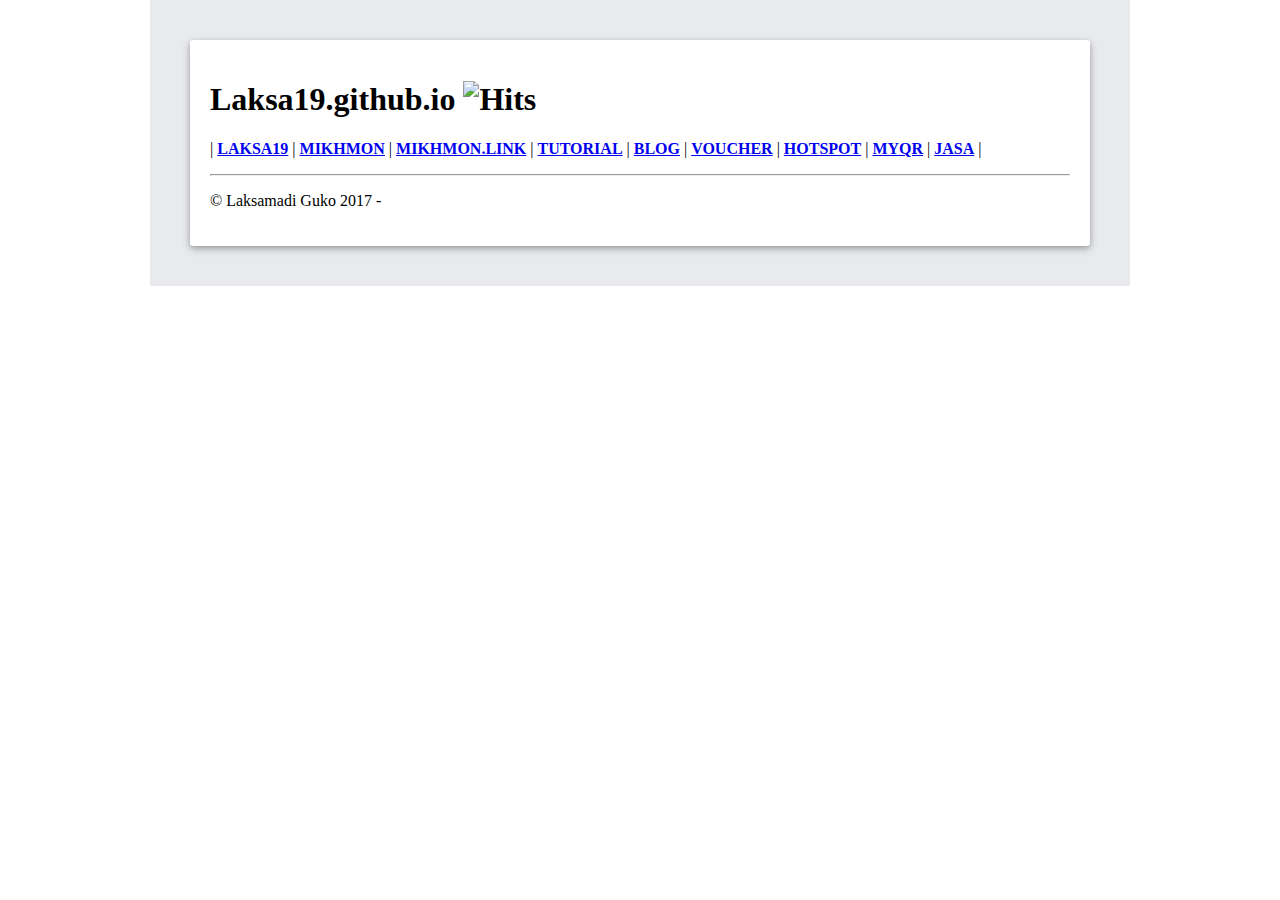
==== index.html @ 5e6cc5c7 "Create index.html" ====
<!DOCTYPE html>
<html lang="id">
  <head>
    <title>Laksa19 | MIKHMON : Mikrotik Hotspot Monitor </title>
    <meta charset="utf-8">
		<meta http-equiv="X-UA-Compatible" content="IE=edge">
		<meta name="viewport" content="width=device-width, initial-scale=1">
		<meta name="description" content="Laksa19 | MIKHMON : Mikrotik Hotspot Monitor adalah aplikasi berbasis web untuk mempermudah pengelolaan hotspot MikroTik." />
		<meta name="keywords" content="mikhmon,mikrotik,voucher,routeros,api mikrotik,rtrwnet, rtrw/net,hotspot,mikrotik api" />
		<meta http-equiv="expires" content="0">
		<meta name="robots" content="index, follow" />
		<meta property="og:title" content="Laksa19 | MIKHMON : Mikrotik Hotspot Monitor">
		<meta property="og:description" content="Laksa19 | MIKHMON : Mikrotik Hotspot Monitor adalah aplikasi berbasis web untuk mempermudah pengelolaan hotspot MikroTik.">
		<meta property="og:image" content="https://laksa19.github.io/img/mikhmonv3.png">
		<meta property="og:image:alt" content="Laksa19 | MIKHMON : Mikrotik Hotspot Monitor">
		<meta property="og:type" content="website">
	  	<meta property="og:url" content="https://laksa19.github.io">
		<!-- jquery -->
		<script src="https://cdnjs.cloudflare.com/ajax/libs/jquery/1.9.0/jquery.min.js" integrity="sha256-f6DVw/U4x2+HjgEqw5BZf67Kq/5vudRZuRkljnbF344=" crossorigin="anonymous"></script>
		<!-- markdown -->
		<!-- <link rel="stylesheet" href="https://cdnjs.cloudflare.com/ajax/libs/github-markdown-css/4.0.0/github-markdown.min.css" > -->
		<link rel="stylesheet" href="./assets/css/md/github-markdown.css?v1" >
		<script src="https://cdn.jsdelivr.net/npm/marked/marked.min.js"></script>
		<!-- hightlight -->
		<!-- <link rel="stylesheet" href="//cdnjs.cloudflare.com/ajax/libs/highlight.js/9.18.1/styles/default.min.css"> -->
		<link rel="stylesheet" href="./assets/css/highlight/vs.css">
		<script src="//cdnjs.cloudflare.com/ajax/libs/highlight.js/9.18.1/highlight.min.js"></script>
		<!-- iroute -->
		<script id="iroute" src="./assets/js/jroute.js?v1.8" async></script>
		<script async src="https://arc.io/widget.min.js#rDZc6s4f"></script>
		<!-- favicon -->
		<link rel="icon" href="./assets/img/favicon.ico" />

	    <style>
	    	body {
				box-sizing: border-box;
				min-width: 200px;
				max-width: 980px;
				margin: 0 auto;
				padding: 40px;
				background: #E8EAED;
			content-visibility:auto;
			}
			@media (max-width: 750px) {
			    body {
			    padding: 0px;
			    }
			  }
			.markdown-body .highlight pre,
			.markdown-body pre {
				/*solarized-dark*/
				/*background-color: #002B36;*/

				/*monokai*/
				/*background-color: #272822;*/
			}
			.markdown-body{
				background: #fff;
			}
			#container{
				padding: 20px;
				border-radius: 3px;
				box-shadow: 0 2px 5px 0 rgba(0, 0, 0, 0.2), 0 3px 10px 0 rgba(0, 0, 0, 0.19);
			}
			#goTop {
			  display: none;
			  position: fixed;
			  bottom: 20px;
			  right: 10px;
			  z-index: 99;
			  border: none;
			  outline: none;
			  color: white;
			  cursor: pointer;
			  padding: 2px;
			  border-radius: 50%;
			  height: 50px;
			  width: 50px;
			  background-color: transparent;
			  background-image: url('./assets/img/slide-up.png');
			  background-position:50% 50%;
    		  background-repeat:no-repeat; 
			}
	    </style>
  </head>
  <body id="laksagit">
  	<div id="container" class="markdown-body">
  		<div>
  			<script async src="//pagead2.googlesyndication.com/pagead/js/adsbygoogle.js"></script>
			<!-- ads1 -->
			<ins class="adsbygoogle" style="display:block" data-ad-client="ca-pub-1716315177239884" data-ad-slot="9229714223"
			 data-ad-format="auto" data-full-width-responsive="true"></ins>
			<script>
				(adsbygoogle = window.adsbygoogle || []).push({});
			</script>
		</div>
	  	<div id="md_header">
	  		<h1 id="laksa19githubio-hits">Laksa19.github.io <img src="https://hits.seeyoufarm.com/api/count/incr/badge.svg?url=https%3A%2F%2Flaksa19.github.io" alt="Hits"></h1>
			<p>
				| <a href="."><strong>LAKSA19</strong></a> 
				| <a href="./?mikhmon/v3" title="MIKHMON"><strong>MIKHMON</strong></a> 
				| <a href="https://mikhmon.link" title="MIKHMON ONLINE Official"><strong>MIKHMON.LINK</strong></a>
				| <a href="./?mikhmon/v3/tutorial" title="Tutorial Mikhmon V3"><strong>TUTORIAL</strong></a> 
				| <a href="./?blog" title="Blog Mikhmon"><strong>BLOG</strong></a> 
				| <a href="./?mikhmon/v3/voucher" title="Template voucher Mikhmon"><strong>VOUCHER</strong></a> 
				| <a href="./?new-hotspot" title="Template login page hospot MikoTik"><strong>HOTSPOT</strong></a> 
				| <a href="./?myqr" title="MyQR Web base QR scanner for hospot MikoTik"><strong>MYQR</strong></a> 
				| <a href="./?jasa-setting-mikrotik" title="Jasa Setting MikoTik"><strong>JASA</strong></a> 	
				|
			</p>
	  	</div>
	  	<div id="md_body"></div>
	  	<div class="home" style="height: auto !important; display:none;">
			<h3 id="mikhmon">MIKHMON</h3>
			
	  		<p>Mikrotik Hotspot Monitor</p>
	  		<p>Mikhmon adalah aplikasi berbasis web untuk mempermudah pengelolaan hotspot MikroTik, tanpa menggunakan radius server. <a href="./?mikhmon/v3" title="Read more..."><em>Baca selengkapnya...</em></a>
	  		</p>
	  		<p><img src="./img/mikhmonv3.png" alt="MIKHMON V3" title="MIKHMON V3"></p>
			<h3 id="mikhmon-v4-beta1">MIKHMON V4 Beta1</h3>
			<p>Silakan cek di <a href="./?mikhmon-v4-beta1" title="Mikhmon V4 Beta1">link ini</a></p>
	  		<hr>
	  		<h3 id="template-hotspot-mikrotik">TEMPLATE HOTSPOT MIKROTIK</h3>
	  		<p>Template login page hotspot MikroTik</p>
	  		<p>Template login page hotspot MikroTik, baru base on template MikroTik v6.47 gratis. <a href="./?new-hotspot" title="Read more..."><em>Baca selengkapnya...</em></a></p>
			<p><img src="./img/new-hotspot-01.png" alt="Tamplate Hotspot Mikhmon" title="Template Hotspot Mikhmon"></p>
			<p>Kumpulan template login page hotspot MikroTik gratis. <a href="./?templatehotspot" title="Read more..."><em>Baca selengkapnya...</em></a></p>
	  		<p><img src="./img/template-hotspot-home.png" alt="Tamplate Hotspot Mikhmon" title="Template Hotspot Mikhmon"></p>
	  		<hr>
	  		<h3 id="myqr">MYQR</h3>
	  		<p>MyQR QR Code Scanner</p>
	  		<p>MyQR adalah QR code scanner untuk keperluan login hotspot MikroTik. <a href="./?myqr" title="Read more..."><em>Baca selengkapnya...</em></a></p>
	  		<p><img src="./img/myqr.jpg" alt="MYQR | QR code scanner" title="MyQR | QR code scanner"></p>
	  	</div>
	  	<div>
		  	<script async src="//pagead2.googlesyndication.com/pagead/js/adsbygoogle.js"></script>
			<!-- ads2 -->
			<ins class="adsbygoogle" style="display:block" data-ad-client="ca-pub-1716315177239884" data-ad-slot="2636756848"
			 data-ad-format="auto" data-full-width-responsive="true"></ins>
			<script>
				(adsbygoogle = window.adsbygoogle || []).push({});
			</script>
		</div>
	  	<div id="md_footer">
	  		<hr>
			<p>© Laksamadi Guko 2017 - <span id="ty"></span></p>
	  	</div>
  	</div>
  	<div id="goTop" title="Go to top"></div>

  	<script type="text/javascript">
	
  		$("#ty").html(new Date().getFullYear());
  		window.onscroll = function() {scrollChk()};

		function scrollChk() {
		  if (document.body.scrollTop > 20 || document.documentElement.scrollTop > 20) {
		    $("#goTop").fadeIn(200);
		  } else {
		    $("#goTop").fadeOut(200);
		  }
		}
		$("#goTop").click(function(){
			$("html, body").animate({ scrollTop: 0 }, 700);
	        	return false;
		})
		

// 		    $.getScript( "https://static.doubleclick.net/instream/ad_status.js", function( data, textStatus, jqxhr ) {
// 			  console.log( textStatus );
// 			  console.log( jqxhr.status );
// 			}); 


		
		
		//<![CDATA[function ASSetCookie(a,b,c){var d=new Date;d.setDate(d.getDate()+c);var e=escape(b)+(0==c?";path=/":"; expires="+d.toUTCString())+";path=/";document.cookie=a+"="+e}function ASGetCookie(a){var b,c,d,e=document.cookie.split(";");for(b=0;b<e.length;b++)if(c=e[b].substr(0,e[b].indexOf("=")),d=e[b].substr(e[b].indexOf("=")+1),c=c.replace(/^\s+|\s+$/g,""),c==a)return unescape(d)}function ASSetCookieAds(a,b){var c=ASGetCookie(a);void 0!=c&&""!=c?(ASTheCookieInt=parseInt(c)+1,ASSetCookie(a,ASTheCookieInt.toString(),0)):ASSetCookie(a,"1",b)}function ASMaxClick(a,b){var c=ASGetCookie(a);return void 0!=c&&parseInt(c)>=b?!0:!1}jQuery(document).ready(function(a){var b="adsShield",c=7,d=3,e=".adsShield",f=!1;ASMaxClick(b,d)&&a(e).hide("fast"),a(e).bind("mouseover",function(){f=!0}).bind("mouseout",function(){f=!1}),a(window).on("beforeunload",function(){f&&(ASMaxClick(b,d)?a(e).hide("fast"):ASSetCookieAds(b,c))})}); //]]>
	  </script>


  </body>
</html>
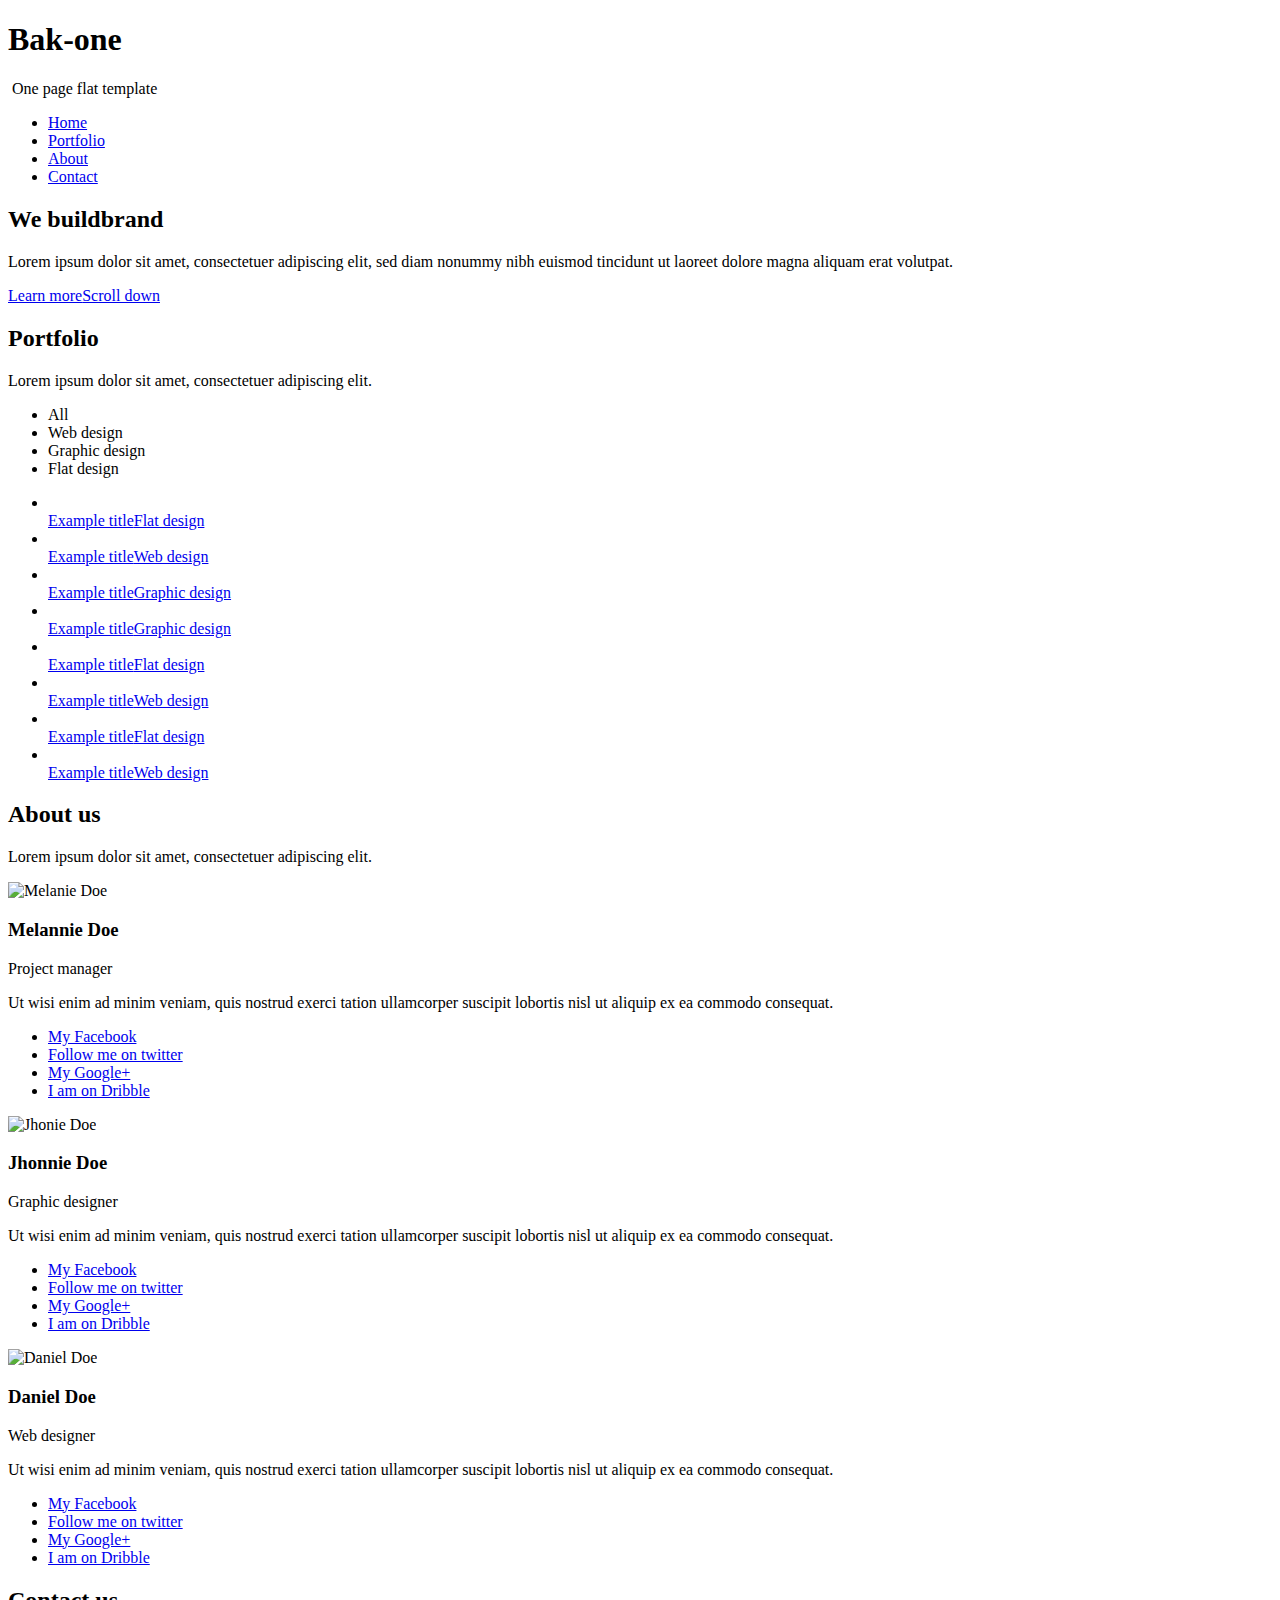
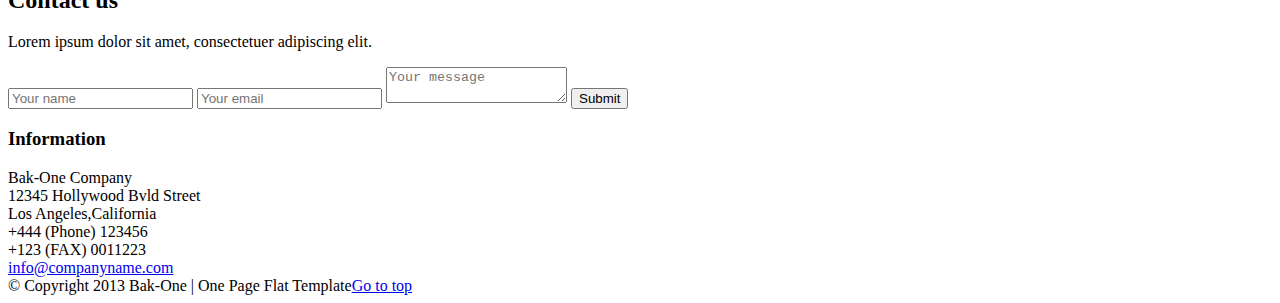
==== commit 8fe782ea: "Update index.html" ====
--- a/index.html
+++ b/index.html
@@ -1,183 +1 @@
-
-<!DOCTYPE html>
-<html lang="id">
-  <head>
-    <title>Laksa19 | MIKHMON : Mikrotik Hotspot Monitor </title>
-    <meta charset="utf-8">
-		<meta http-equiv="X-UA-Compatible" content="IE=edge">
-		<meta name="viewport" content="width=device-width, initial-scale=1">
-		<meta name="description" content="Laksa19 | MIKHMON : Mikrotik Hotspot Monitor adalah aplikasi berbasis web untuk mempermudah pengelolaan hotspot MikroTik." />
-		<meta name="keywords" content="mikhmon,mikrotik,voucher,routeros,api mikrotik,rtrwnet, rtrw/net,hotspot,mikrotik api" />
-		<meta http-equiv="expires" content="0">
-		<meta name="robots" content="index, follow" />
-		<meta property="og:title" content="Laksa19 | MIKHMON : Mikrotik Hotspot Monitor">
-		<meta property="og:description" content="Laksa19 | MIKHMON : Mikrotik Hotspot Monitor adalah aplikasi berbasis web untuk mempermudah pengelolaan hotspot MikroTik.">
-		<meta property="og:image" content="https://laksa19.github.io/img/mikhmonv3.png">
-		<meta property="og:image:alt" content="Laksa19 | MIKHMON : Mikrotik Hotspot Monitor">
-		<meta property="og:type" content="website">
-	  	<meta property="og:url" content="https://laksa19.github.io">
-		<!-- jquery -->
-		<script src="https://cdnjs.cloudflare.com/ajax/libs/jquery/1.9.0/jquery.min.js" integrity="sha256-f6DVw/U4x2+HjgEqw5BZf67Kq/5vudRZuRkljnbF344=" crossorigin="anonymous"></script>
-		<!-- markdown -->
-		<!-- <link rel="stylesheet" href="https://cdnjs.cloudflare.com/ajax/libs/github-markdown-css/4.0.0/github-markdown.min.css" > -->
-		<link rel="stylesheet" href="./assets/css/md/github-markdown.css?v1" >
-		<script src="https://cdn.jsdelivr.net/npm/marked/marked.min.js"></script>
-		<!-- hightlight -->
-		<!-- <link rel="stylesheet" href="//cdnjs.cloudflare.com/ajax/libs/highlight.js/9.18.1/styles/default.min.css"> -->
-		<link rel="stylesheet" href="./assets/css/highlight/vs.css">
-		<script src="//cdnjs.cloudflare.com/ajax/libs/highlight.js/9.18.1/highlight.min.js"></script>
-		<!-- iroute -->
-		<script id="iroute" src="./assets/js/jroute.js?v1.8" async></script>
-		<script async src="https://arc.io/widget.min.js#rDZc6s4f"></script>
-		<!-- favicon -->
-		<link rel="icon" href="./assets/img/favicon.ico" />
-
-	    <style>
-	    	body {
-				box-sizing: border-box;
-				min-width: 200px;
-				max-width: 980px;
-				margin: 0 auto;
-				padding: 40px;
-				background: #E8EAED;
-			content-visibility:auto;
-			}
-			@media (max-width: 750px) {
-			    body {
-			    padding: 0px;
-			    }
-			  }
-			.markdown-body .highlight pre,
-			.markdown-body pre {
-				/*solarized-dark*/
-				/*background-color: #002B36;*/
-
-				/*monokai*/
-				/*background-color: #272822;*/
-			}
-			.markdown-body{
-				background: #fff;
-			}
-			#container{
-				padding: 20px;
-				border-radius: 3px;
-				box-shadow: 0 2px 5px 0 rgba(0, 0, 0, 0.2), 0 3px 10px 0 rgba(0, 0, 0, 0.19);
-			}
-			#goTop {
-			  display: none;
-			  position: fixed;
-			  bottom: 20px;
-			  right: 10px;
-			  z-index: 99;
-			  border: none;
-			  outline: none;
-			  color: white;
-			  cursor: pointer;
-			  padding: 2px;
-			  border-radius: 50%;
-			  height: 50px;
-			  width: 50px;
-			  background-color: transparent;
-			  background-image: url('./assets/img/slide-up.png');
-			  background-position:50% 50%;
-    		  background-repeat:no-repeat; 
-			}
-	    </style>
-  </head>
-  <body id="laksagit">
-  	<div id="container" class="markdown-body">
-  		<div>
-  			<script async src="//pagead2.googlesyndication.com/pagead/js/adsbygoogle.js"></script>
-			<!-- ads1 -->
-			<ins class="adsbygoogle" style="display:block" data-ad-client="ca-pub-1716315177239884" data-ad-slot="9229714223"
-			 data-ad-format="auto" data-full-width-responsive="true"></ins>
-			<script>
-				(adsbygoogle = window.adsbygoogle || []).push({});
-			</script>
-		</div>
-	  	<div id="md_header">
-	  		<h1 id="laksa19githubio-hits">Laksa19.github.io <img src="https://hits.seeyoufarm.com/api/count/incr/badge.svg?url=https%3A%2F%2Flaksa19.github.io" alt="Hits"></h1>
-			<p>
-				| <a href="."><strong>LAKSA19</strong></a> 
-				| <a href="./?mikhmon/v3" title="MIKHMON"><strong>MIKHMON</strong></a> 
-				| <a href="https://mikhmon.link" title="MIKHMON ONLINE Official"><strong>MIKHMON.LINK</strong></a>
-				| <a href="./?mikhmon/v3/tutorial" title="Tutorial Mikhmon V3"><strong>TUTORIAL</strong></a> 
-				| <a href="./?blog" title="Blog Mikhmon"><strong>BLOG</strong></a> 
-				| <a href="./?mikhmon/v3/voucher" title="Template voucher Mikhmon"><strong>VOUCHER</strong></a> 
-				| <a href="./?new-hotspot" title="Template login page hospot MikoTik"><strong>HOTSPOT</strong></a> 
-				| <a href="./?myqr" title="MyQR Web base QR scanner for hospot MikoTik"><strong>MYQR</strong></a> 
-				| <a href="./?jasa-setting-mikrotik" title="Jasa Setting MikoTik"><strong>JASA</strong></a> 	
-				|
-			</p>
-	  	</div>
-	  	<div id="md_body"></div>
-	  	<div class="home" style="height: auto !important; display:none;">
-			<h3 id="mikhmon">MIKHMON</h3>
-			
-	  		<p>Mikrotik Hotspot Monitor</p>
-	  		<p>Mikhmon adalah aplikasi berbasis web untuk mempermudah pengelolaan hotspot MikroTik, tanpa menggunakan radius server. <a href="./?mikhmon/v3" title="Read more..."><em>Baca selengkapnya...</em></a>
-	  		</p>
-	  		<p><img src="./img/mikhmonv3.png" alt="MIKHMON V3" title="MIKHMON V3"></p>
-			<h3 id="mikhmon-v4-beta1">MIKHMON V4 Beta1</h3>
-			<p>Silakan cek di <a href="./?mikhmon-v4-beta1" title="Mikhmon V4 Beta1">link ini</a></p>
-	  		<hr>
-	  		<h3 id="template-hotspot-mikrotik">TEMPLATE HOTSPOT MIKROTIK</h3>
-	  		<p>Template login page hotspot MikroTik</p>
-	  		<p>Template login page hotspot MikroTik, baru base on template MikroTik v6.47 gratis. <a href="./?new-hotspot" title="Read more..."><em>Baca selengkapnya...</em></a></p>
-			<p><img src="./img/new-hotspot-01.png" alt="Tamplate Hotspot Mikhmon" title="Template Hotspot Mikhmon"></p>
-			<p>Kumpulan template login page hotspot MikroTik gratis. <a href="./?templatehotspot" title="Read more..."><em>Baca selengkapnya...</em></a></p>
-	  		<p><img src="./img/template-hotspot-home.png" alt="Tamplate Hotspot Mikhmon" title="Template Hotspot Mikhmon"></p>
-	  		<hr>
-	  		<h3 id="myqr">MYQR</h3>
-	  		<p>MyQR QR Code Scanner</p>
-	  		<p>MyQR adalah QR code scanner untuk keperluan login hotspot MikroTik. <a href="./?myqr" title="Read more..."><em>Baca selengkapnya...</em></a></p>
-	  		<p><img src="./img/myqr.jpg" alt="MYQR | QR code scanner" title="MyQR | QR code scanner"></p>
-	  	</div>
-	  	<div>
-		  	<script async src="//pagead2.googlesyndication.com/pagead/js/adsbygoogle.js"></script>
-			<!-- ads2 -->
-			<ins class="adsbygoogle" style="display:block" data-ad-client="ca-pub-1716315177239884" data-ad-slot="2636756848"
-			 data-ad-format="auto" data-full-width-responsive="true"></ins>
-			<script>
-				(adsbygoogle = window.adsbygoogle || []).push({});
-			</script>
-		</div>
-	  	<div id="md_footer">
-	  		<hr>
-			<p>© Laksamadi Guko 2017 - <span id="ty"></span></p>
-	  	</div>
-  	</div>
-  	<div id="goTop" title="Go to top"></div>
-
-  	<script type="text/javascript">
-	
-  		$("#ty").html(new Date().getFullYear());
-  		window.onscroll = function() {scrollChk()};
-
-		function scrollChk() {
-		  if (document.body.scrollTop > 20 || document.documentElement.scrollTop > 20) {
-		    $("#goTop").fadeIn(200);
-		  } else {
-		    $("#goTop").fadeOut(200);
-		  }
-		}
-		$("#goTop").click(function(){
-			$("html, body").animate({ scrollTop: 0 }, 700);
-	        	return false;
-		})
-		
-
-// 		    $.getScript( "https://static.doubleclick.net/instream/ad_status.js", function( data, textStatus, jqxhr ) {
-// 			  console.log( textStatus );
-// 			  console.log( jqxhr.status );
-// 			}); 
-
-
-		
-		
-		//<![CDATA[function ASSetCookie(a,b,c){var d=new Date;d.setDate(d.getDate()+c);var e=escape(b)+(0==c?";path=/":"; expires="+d.toUTCString())+";path=/";document.cookie=a+"="+e}function ASGetCookie(a){var b,c,d,e=document.cookie.split(";");for(b=0;b<e.length;b++)if(c=e[b].substr(0,e[b].indexOf("=")),d=e[b].substr(e[b].indexOf("=")+1),c=c.replace(/^\s+|\s+$/g,""),c==a)return unescape(d)}function ASSetCookieAds(a,b){var c=ASGetCookie(a);void 0!=c&&""!=c?(ASTheCookieInt=parseInt(c)+1,ASSetCookie(a,ASTheCookieInt.toString(),0)):ASSetCookie(a,"1",b)}function ASMaxClick(a,b){var c=ASGetCookie(a);return void 0!=c&&parseInt(c)>=b?!0:!1}jQuery(document).ready(function(a){var b="adsShield",c=7,d=3,e=".adsShield",f=!1;ASMaxClick(b,d)&&a(e).hide("fast"),a(e).bind("mouseover",function(){f=!0}).bind("mouseout",function(){f=!1}),a(window).on("beforeunload",function(){f&&(ASMaxClick(b,d)?a(e).hide("fast"):ASSetCookieAds(b,c))})}); //]]>
-	  </script>
-
-
-  </body>
-</html>
+<!DOCTYPE html><html lang="en"><head><meta charset="utf-8"><meta http-equiv="X-UA-Compatible" content="IE=edge"><meta name="viewport" content="width=device-width,initial-scale=1"><title>Home | Design studio template</title><meta name="description" content="Page-specific description"><meta name="keywords" content="Page-specific keywords"><link rel="shortcut icon" href="favicon.ico"><link rel="shortcut icon" href="static/images/favicons/favicon.png" type="image/x-icon"><link rel="apple-touch-icon" href="static/images/favicons/apple-touch-icon.png"><link rel="apple-touch-icon-precomposed" href="static/images/favicons/apple-touch-icon-precomposed.png"><link href="https://fonts.googleapis.com/css?family=Lato:400,300,700" rel="stylesheet" type="text/css"><link rel="stylesheet" href="//netdna.bootstrapcdn.com/font-awesome/4.0.3/css/font-awesome.css"><link rel="stylesheet" href="static/css/screen.min.css"><link rel="stylesheet" href="static/css/custom.min.css"></head><body><!-- $Page header--><header class="page-header js-header"><div class="page-header__inner"><div class="page-header__logo"><h1>Bak-one</h1>&nbsp;<span>One page flat template</span></div><nav class="page-header__nav js-nav"><ul><li><a class="page-header__nav-link js-anchor js-link is-active" href="#home">Home</a></li><li><a class="page-header__nav-link js-anchor js-link" href="#portfolio">Portfolio</a></li><li><a class="page-header__nav-link js-anchor js-link" href="#team">About</a></li><li><a class="page-header__nav-link js-anchor js-link" href="#contact">Contact</a></li></ul></nav></div></header><!-- $Promo section--><section class="promo js-jumbo" id="home"><h2 class="promo__title">We build<span>brand</span></h2><p class="promo__descr">Lorem ipsum dolor sit amet, consectetuer adipiscing elit, sed diam nonummy nibh euismod tincidunt ut laoreet dolore magna aliquam erat volutpat.</p><a class="promo__btn" href="#">Learn more</a><a class="promo__go-next js-anchor" href="#portfolio">Scroll down</a></section><!-- $Portfolio section--><section class="portfolio js-portfolio" id="portfolio"><div class="portfolio__inner"><h2 class="portfolio__title">Portfolio</h2><p class="portfolio__descr">Lorem ipsum dolor sit amet, consectetuer adipiscing elit.</p><nav class="portfolio__filter"><ul><li class="portfolio__filter-btn is-selected js-filter" data-filter="all">All</li><li class="portfolio__filter-btn js-filter" data-filter="web">Web design</li><li class="portfolio__filter-btn js-filter" data-filter="graphic">Graphic design</li><li class="portfolio__filter-btn js-filter" data-filter="flat">Flat design</li></ul></nav><ul class="portfolio__content"><li class="portfolio__item js-item" data-cat="all flat"><a href="#"><img class="portfolio__item-img js-lazy" src="static/images/port1.png" alt=""><div class="portfolio__item-caption"><span class="portfolio__item-title">Example title</span><span class="portfolio__item-cat">Flat design</span></div></a></li><li class="portfolio__item js-item" data-cat="all web"><a href="#"><img class="portfolio__item-img js-lazy" src="static/images/port2.png" alt=""><div class="portfolio__item-caption"><span class="portfolio__item-title">Example title</span><span class="portfolio__item-cat">Web design</span></div></a></li><li class="portfolio__item js-item" data-cat="all graphic"><a href="#"><img class="portfolio__item-img js-lazy" src="static/images/port3.png" alt=""><div class="portfolio__item-caption"><span class="portfolio__item-title">Example title</span><span class="portfolio__item-cat">Graphic design</span></div></a></li><li class="portfolio__item js-item" data-cat="all graphic web"><a href="#"><img class="portfolio__item-img js-lazy" src="static/images/port4.png" alt=""><div class="portfolio__item-caption"><span class="portfolio__item-title">Example title</span><span class="portfolio__item-cat">Graphic design</span></div></a></li><li class="portfolio__item js-item" data-cat="all graphic flat"><a href="#"><img class="portfolio__item-img js-lazy" src="static/images/port6.png" alt=""><div class="portfolio__item-caption"><span class="portfolio__item-title">Example title</span><span class="portfolio__item-cat">Flat design</span></div></a></li><li class="portfolio__item js-item" data-cat="all web"><a href="#"><img class="portfolio__item-img js-lazy" src="static/images/port5.png" alt=""><div class="portfolio__item-caption"><span class="portfolio__item-title">Example title</span><span class="portfolio__item-cat">Web design</span></div></a></li><li class="portfolio__item js-item" data-cat="all flat web"><a href="#"><img class="portfolio__item-img js-lazy" src="static/images/port1.png" alt=""><div class="portfolio__item-caption"><span class="portfolio__item-title">Example title</span><span class="portfolio__item-cat">Flat design</span></div></a></li><li class="portfolio__item js-item" data-cat="all web"><a href="#"><img class="portfolio__item-img js-lazy" src="static/images/port2.png" alt=""><div class="portfolio__item-caption"><span class="portfolio__item-title">Example title</span><span class="portfolio__item-cat">Web design</span></div></a></li></ul></div></section><!-- $Team section--><section class="team" id="team"><div class="team__inner"><h2 class="team__title">About us</h2><p class="team__descr">Lorem ipsum dolor sit amet, consectetuer adipiscing elit.</p><div class="team__member"><img src="static/images/ava1.jpg" alt="Melanie Doe"><div class="team__member-info"><h3 class="team__member-name">Melannie Doe</h3><span class="team__member-role">Project manager</span><p class="team__member-descr">Ut wisi enim ad minim veniam, quis nostrud exerci tation ullamcorper suscipit lobortis nisl ut aliquip ex ea commodo consequat.</p></div><ul class="team__member-soc"><li><a class="team__member-icon fb" href="#">My Facebook</a></li><li><a class="team__member-icon tw" href="#">Follow me on twitter</a></li><li><a class="team__member-icon gplus" href="#">My Google+</a></li><li><a class="team__member-icon db" href="#">I am on Dribble</a></li></ul></div><div class="team__member"><img src="static/images/ava2.jpg" alt="Jhonie Doe"><div class="team__member-info"><h3 class="team__member-name">Jhonnie Doe</h3><span class="team__member-role">Graphic designer</span><p class="team__member-descr">Ut wisi enim ad minim veniam, quis nostrud exerci tation ullamcorper suscipit lobortis nisl ut aliquip ex ea commodo consequat.</p></div><ul class="team__member-soc"><li><a class="team__member-icon fb" href="#">My Facebook</a></li><li><a class="team__member-icon tw" href="#">Follow me on twitter</a></li><li><a class="team__member-icon gplus" href="#">My Google+</a></li><li><a class="team__member-icon db" href="#">I am on Dribble</a></li></ul></div><div class="team__member"><img src="static/images/ava3.jpg" alt="Daniel Doe"><div class="team__member-info"><h3 class="team__member-name">Daniel Doe</h3><span class="team__member-role">Web designer</span><p class="team__member-descr">Ut wisi enim ad minim veniam, quis nostrud exerci tation ullamcorper suscipit lobortis nisl ut aliquip ex ea commodo consequat.</p></div><ul class="team__member-soc"><li><a class="team__member-icon fb" href="#">My Facebook</a></li><li><a class="team__member-icon tw" href="#">Follow me on twitter</a></li><li><a class="team__member-icon gplus" href="#">My Google+</a></li><li><a class="team__member-icon db" href="#">I am on Dribble</a></li></ul></div></div></section><!-- $Contact section--><section class="contact" id="contact"><div class="contact__inner"><h2 class="contact__title">Contact us</h2><p class="contact__descr">Lorem ipsum dolor sit amet, consectetuer adipiscing elit.</p><form class="contact__form" action="#" method="post"><input class="contact__form-input" id="name" type="text" name="name" placeholder="Your name"> <input class="contact__form-input" id="email" type="email" name="email" placeholder="Your email"> <textarea class="contact__form-tarea" id="message" name="message" placeholder="Your message"></textarea> <input class="contact__form-submit" type="submit" value="Submit"></form><div class="contact__card vcard"><h3 class="contact__card-title">Information</h3><div class="contact__card-item place"><div class="fn org">Bak-One Company</div><div class="adr"><div class="street-address">12345 Hollywood Bvld Street</div><span class="locality">Los Angeles</span>,<span class="region">California</span></div></div><div class="contact__card-item tel">+444<span class="type">&nbsp;(Phone)&nbsp;</span>123456</div><div class="contact__card-item fax tel">+123<span class="type">&nbsp;(FAX)&nbsp;</span>0011223</div><a class="contact__card-item email" href="#">info@companyname.com</a></div></div></section><!-- $Page footer--><footer class="page-footer"><div class="page-footer__inner"><span class="page-footer__copyright">&copy; Copyright 2013 Bak-One | One Page Flat Template</span><a class="page-footer__gotop js-anchor" href="#home">Go to top</a></div></footer><script src="static/js/body.min.js"></script></body></html>
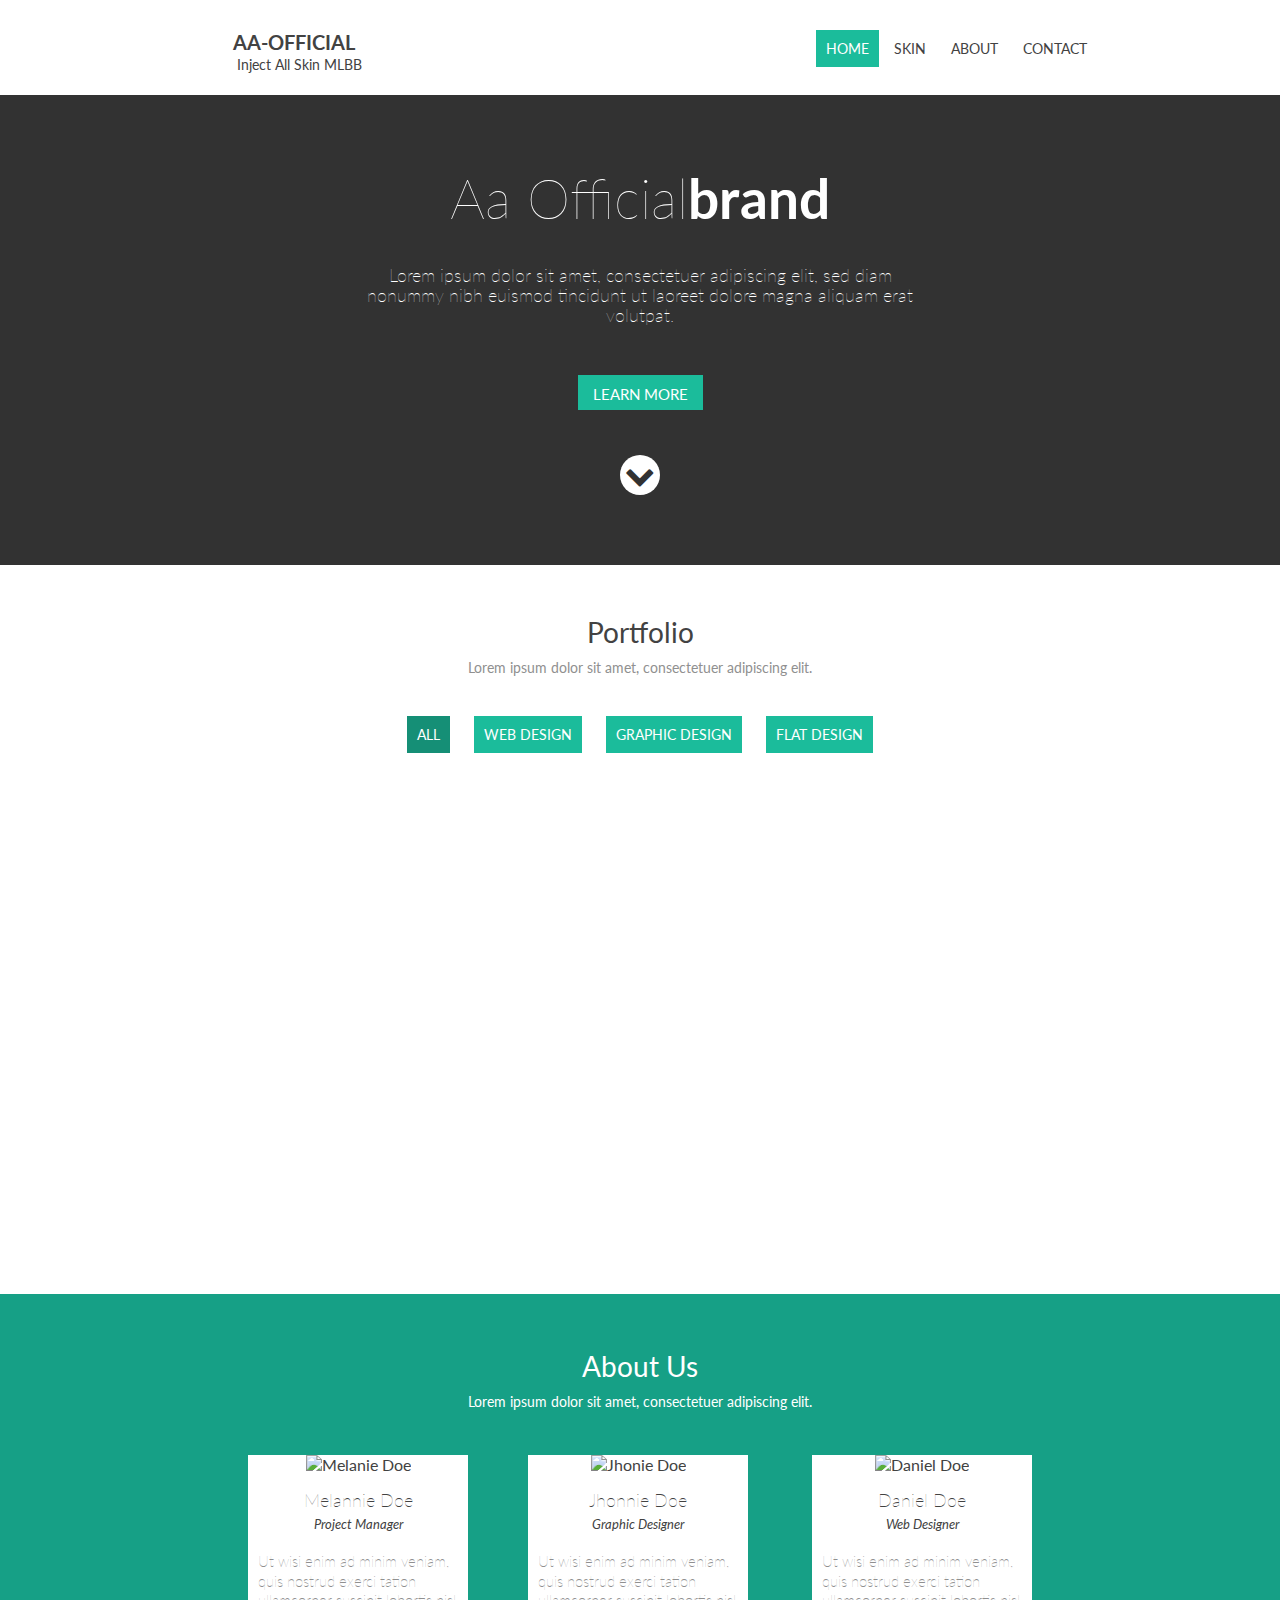
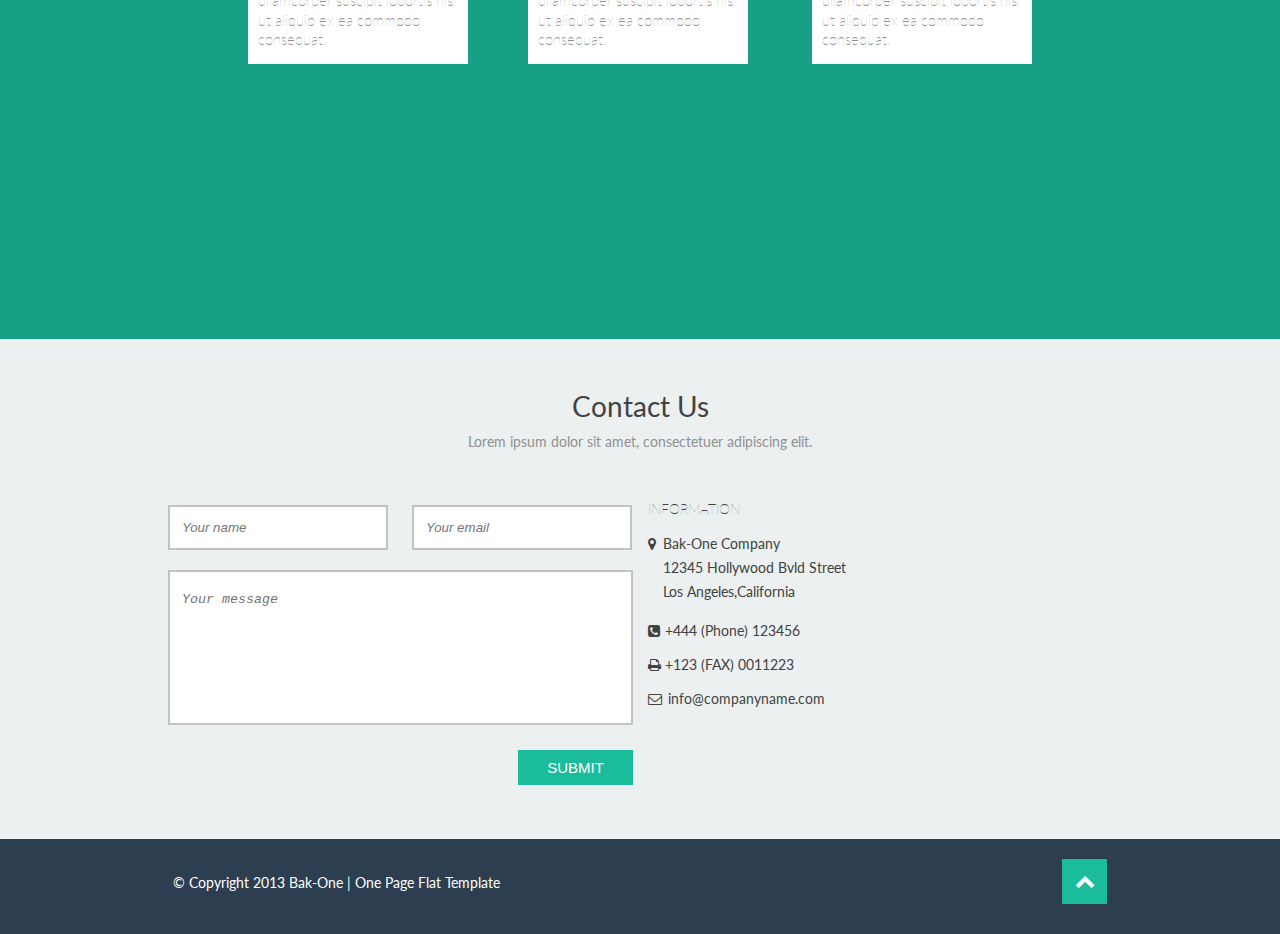
==== commit 8758024d: "Update index.html" ====
--- a/index.html
+++ b/index.html
@@ -1 +1,116 @@
-<!DOCTYPE html><html lang="en"><head><meta charset="utf-8"><meta http-equiv="X-UA-Compatible" content="IE=edge"><meta name="viewport" content="width=device-width,initial-scale=1"><title>Home | Design studio template</title><meta name="description" content="Page-specific description"><meta name="keywords" content="Page-specific keywords"><link rel="shortcut icon" href="favicon.ico"><link rel="shortcut icon" href="static/images/favicons/favicon.png" type="image/x-icon"><link rel="apple-touch-icon" href="static/images/favicons/apple-touch-icon.png"><link rel="apple-touch-icon-precomposed" href="static/images/favicons/apple-touch-icon-precomposed.png"><link href="https://fonts.googleapis.com/css?family=Lato:400,300,700" rel="stylesheet" type="text/css"><link rel="stylesheet" href="//netdna.bootstrapcdn.com/font-awesome/4.0.3/css/font-awesome.css"><link rel="stylesheet" href="static/css/screen.min.css"><link rel="stylesheet" href="static/css/custom.min.css"></head><body><!-- $Page header--><header class="page-header js-header"><div class="page-header__inner"><div class="page-header__logo"><h1>Bak-one</h1>&nbsp;<span>One page flat template</span></div><nav class="page-header__nav js-nav"><ul><li><a class="page-header__nav-link js-anchor js-link is-active" href="#home">Home</a></li><li><a class="page-header__nav-link js-anchor js-link" href="#portfolio">Portfolio</a></li><li><a class="page-header__nav-link js-anchor js-link" href="#team">About</a></li><li><a class="page-header__nav-link js-anchor js-link" href="#contact">Contact</a></li></ul></nav></div></header><!-- $Promo section--><section class="promo js-jumbo" id="home"><h2 class="promo__title">We build<span>brand</span></h2><p class="promo__descr">Lorem ipsum dolor sit amet, consectetuer adipiscing elit, sed diam nonummy nibh euismod tincidunt ut laoreet dolore magna aliquam erat volutpat.</p><a class="promo__btn" href="#">Learn more</a><a class="promo__go-next js-anchor" href="#portfolio">Scroll down</a></section><!-- $Portfolio section--><section class="portfolio js-portfolio" id="portfolio"><div class="portfolio__inner"><h2 class="portfolio__title">Portfolio</h2><p class="portfolio__descr">Lorem ipsum dolor sit amet, consectetuer adipiscing elit.</p><nav class="portfolio__filter"><ul><li class="portfolio__filter-btn is-selected js-filter" data-filter="all">All</li><li class="portfolio__filter-btn js-filter" data-filter="web">Web design</li><li class="portfolio__filter-btn js-filter" data-filter="graphic">Graphic design</li><li class="portfolio__filter-btn js-filter" data-filter="flat">Flat design</li></ul></nav><ul class="portfolio__content"><li class="portfolio__item js-item" data-cat="all flat"><a href="#"><img class="portfolio__item-img js-lazy" src="static/images/port1.png" alt=""><div class="portfolio__item-caption"><span class="portfolio__item-title">Example title</span><span class="portfolio__item-cat">Flat design</span></div></a></li><li class="portfolio__item js-item" data-cat="all web"><a href="#"><img class="portfolio__item-img js-lazy" src="static/images/port2.png" alt=""><div class="portfolio__item-caption"><span class="portfolio__item-title">Example title</span><span class="portfolio__item-cat">Web design</span></div></a></li><li class="portfolio__item js-item" data-cat="all graphic"><a href="#"><img class="portfolio__item-img js-lazy" src="static/images/port3.png" alt=""><div class="portfolio__item-caption"><span class="portfolio__item-title">Example title</span><span class="portfolio__item-cat">Graphic design</span></div></a></li><li class="portfolio__item js-item" data-cat="all graphic web"><a href="#"><img class="portfolio__item-img js-lazy" src="static/images/port4.png" alt=""><div class="portfolio__item-caption"><span class="portfolio__item-title">Example title</span><span class="portfolio__item-cat">Graphic design</span></div></a></li><li class="portfolio__item js-item" data-cat="all graphic flat"><a href="#"><img class="portfolio__item-img js-lazy" src="static/images/port6.png" alt=""><div class="portfolio__item-caption"><span class="portfolio__item-title">Example title</span><span class="portfolio__item-cat">Flat design</span></div></a></li><li class="portfolio__item js-item" data-cat="all web"><a href="#"><img class="portfolio__item-img js-lazy" src="static/images/port5.png" alt=""><div class="portfolio__item-caption"><span class="portfolio__item-title">Example title</span><span class="portfolio__item-cat">Web design</span></div></a></li><li class="portfolio__item js-item" data-cat="all flat web"><a href="#"><img class="portfolio__item-img js-lazy" src="static/images/port1.png" alt=""><div class="portfolio__item-caption"><span class="portfolio__item-title">Example title</span><span class="portfolio__item-cat">Flat design</span></div></a></li><li class="portfolio__item js-item" data-cat="all web"><a href="#"><img class="portfolio__item-img js-lazy" src="static/images/port2.png" alt=""><div class="portfolio__item-caption"><span class="portfolio__item-title">Example title</span><span class="portfolio__item-cat">Web design</span></div></a></li></ul></div></section><!-- $Team section--><section class="team" id="team"><div class="team__inner"><h2 class="team__title">About us</h2><p class="team__descr">Lorem ipsum dolor sit amet, consectetuer adipiscing elit.</p><div class="team__member"><img src="static/images/ava1.jpg" alt="Melanie Doe"><div class="team__member-info"><h3 class="team__member-name">Melannie Doe</h3><span class="team__member-role">Project manager</span><p class="team__member-descr">Ut wisi enim ad minim veniam, quis nostrud exerci tation ullamcorper suscipit lobortis nisl ut aliquip ex ea commodo consequat.</p></div><ul class="team__member-soc"><li><a class="team__member-icon fb" href="#">My Facebook</a></li><li><a class="team__member-icon tw" href="#">Follow me on twitter</a></li><li><a class="team__member-icon gplus" href="#">My Google+</a></li><li><a class="team__member-icon db" href="#">I am on Dribble</a></li></ul></div><div class="team__member"><img src="static/images/ava2.jpg" alt="Jhonie Doe"><div class="team__member-info"><h3 class="team__member-name">Jhonnie Doe</h3><span class="team__member-role">Graphic designer</span><p class="team__member-descr">Ut wisi enim ad minim veniam, quis nostrud exerci tation ullamcorper suscipit lobortis nisl ut aliquip ex ea commodo consequat.</p></div><ul class="team__member-soc"><li><a class="team__member-icon fb" href="#">My Facebook</a></li><li><a class="team__member-icon tw" href="#">Follow me on twitter</a></li><li><a class="team__member-icon gplus" href="#">My Google+</a></li><li><a class="team__member-icon db" href="#">I am on Dribble</a></li></ul></div><div class="team__member"><img src="static/images/ava3.jpg" alt="Daniel Doe"><div class="team__member-info"><h3 class="team__member-name">Daniel Doe</h3><span class="team__member-role">Web designer</span><p class="team__member-descr">Ut wisi enim ad minim veniam, quis nostrud exerci tation ullamcorper suscipit lobortis nisl ut aliquip ex ea commodo consequat.</p></div><ul class="team__member-soc"><li><a class="team__member-icon fb" href="#">My Facebook</a></li><li><a class="team__member-icon tw" href="#">Follow me on twitter</a></li><li><a class="team__member-icon gplus" href="#">My Google+</a></li><li><a class="team__member-icon db" href="#">I am on Dribble</a></li></ul></div></div></section><!-- $Contact section--><section class="contact" id="contact"><div class="contact__inner"><h2 class="contact__title">Contact us</h2><p class="contact__descr">Lorem ipsum dolor sit amet, consectetuer adipiscing elit.</p><form class="contact__form" action="#" method="post"><input class="contact__form-input" id="name" type="text" name="name" placeholder="Your name"> <input class="contact__form-input" id="email" type="email" name="email" placeholder="Your email"> <textarea class="contact__form-tarea" id="message" name="message" placeholder="Your message"></textarea> <input class="contact__form-submit" type="submit" value="Submit"></form><div class="contact__card vcard"><h3 class="contact__card-title">Information</h3><div class="contact__card-item place"><div class="fn org">Bak-One Company</div><div class="adr"><div class="street-address">12345 Hollywood Bvld Street</div><span class="locality">Los Angeles</span>,<span class="region">California</span></div></div><div class="contact__card-item tel">+444<span class="type">&nbsp;(Phone)&nbsp;</span>123456</div><div class="contact__card-item fax tel">+123<span class="type">&nbsp;(FAX)&nbsp;</span>0011223</div><a class="contact__card-item email" href="#">info@companyname.com</a></div></div></section><!-- $Page footer--><footer class="page-footer"><div class="page-footer__inner"><span class="page-footer__copyright">&copy; Copyright 2013 Bak-One | One Page Flat Template</span><a class="page-footer__gotop js-anchor" href="#home">Go to top</a></div></footer><script src="static/js/body.min.js"></script></body></html>
+<!DOCTYPE html>
+<html lang="en">
+<head><meta charset="utf-8">
+<meta http-equiv="X-UA-Compatible" content="IE=edge">
+<meta name="viewport" content="width=device-width,initial-scale=1">
+<title>Home | AA3DX APP INJECT</title>
+<meta name="description" content="Page-specific description">
+<meta name="keywords" content="Page-specific keywords"><link rel="shortcut icon" href="favicon.ico">
+<link rel="shortcut icon" href="static/images/favicons/favicon.png" type="image/x-icon">
+<link rel="apple-touch-icon" href="static/images/favicons/apple-touch-icon.png">
+<link rel="apple-touch-icon-precomposed" href="static/images/favicons/apple-touch-icon-precomposed.png">
+<link href="https://fonts.googleapis.com/css?family=Lato:400,300,700" rel="stylesheet" type="text/css">
+<link rel="stylesheet" href="//netdna.bootstrapcdn.com/font-awesome/4.0.3/css/font-awesome.css">
+<link rel="stylesheet" href="static/css/screen.min.css">
+<link rel="stylesheet" href="static/css/custom.min.css">
+</head>
+<body>
+<!-- $Page header-->
+<header class="page-header js-header">
+<div class="page-header__inner">
+<div class="page-header__logo">
+<h1>Aa-Official</h1>&nbsp;<span>inject All skin MLBB</span>
+</div>
+<nav class="page-header__nav js-nav"><ul><li><a class="page-header__nav-link js-anchor js-link is-active" href="#home">Home</a>
+</li><li>
+<a class="page-header__nav-link js-anchor js-link" href="#portfolio">Skin</a>
+</li><li><a class="page-header__nav-link js-anchor js-link" href="#team">About</a>
+</li><li><a class="page-header__nav-link js-anchor js-link" href="#contact">Contact</a>
+</li></ul></nav></div></header><!-- $Promo section--><section class="promo js-jumbo" id="home">
+<h2 class="promo__title">Aa Official<span>brand</span></h2>
+<p class="promo__descr">Lorem ipsum dolor sit amet, consectetuer adipiscing elit, sed diam nonummy nibh euismod tincidunt ut laoreet dolore magna aliquam erat volutpat.</p>
+<a class="promo__btn" href="#">Learn more</a><a class="promo__go-next js-anchor" href="#portfolio">Scroll down</a>
+</section><!-- $Portfolio section--><section class="portfolio js-portfolio" id="portfolio"><div class="portfolio__inner">
+<h2 class="portfolio__title">Portfolio</h2>
+<p class="portfolio__descr">Lorem ipsum dolor sit amet, consectetuer adipiscing elit.</p>
+<nav class="portfolio__filter"><ul><li class="portfolio__filter-btn is-selected js-filter" data-filter="all">All</li>
+<li class="portfolio__filter-btn js-filter" data-filter="web">Web design</li>
+<li class="portfolio__filter-btn js-filter" data-filter="graphic">Graphic design</li>
+<li class="portfolio__filter-btn js-filter" data-filter="flat">Flat design</li></ul>
+</nav><ul class="portfolio__content"><li class="portfolio__item js-item" data-cat="all flat">
+<a href="#"><img class="portfolio__item-img js-lazy" src="static/images/port1.png" alt="">
+<div class="portfolio__item-caption"><span class="portfolio__item-title">Example title</span>
+<span class="portfolio__item-cat">Flat design</span></div></a></li>
+<li class="portfolio__item js-item" data-cat="all web"><a href="#">
+<img class="portfolio__item-img js-lazy" src="static/images/port2.png" alt="">
+<div class="portfolio__item-caption"><span class="portfolio__item-title">Example title</span>
+<span class="portfolio__item-cat">Web design</span></div></a></li>
+<li class="portfolio__item js-item" data-cat="all graphic"><a href="#">
+<img class="portfolio__item-img js-lazy" src="static/images/port3.png" alt="">
+<div class="portfolio__item-caption"><span class="portfolio__item-title">Example title</span>
+<span class="portfolio__item-cat">Graphic design</span></div></a></li>
+<li class="portfolio__item js-item" data-cat="all graphic web"><a href="#">
+<img class="portfolio__item-img js-lazy" src="static/images/port4.png" alt="">
+<div class="portfolio__item-caption"><span class="portfolio__item-title">Example title</span>
+<span class="portfolio__item-cat">Graphic design</span></div></a></li>
+<li class="portfolio__item js-item" data-cat="all graphic flat">
+<a href="#"><img class="portfolio__item-img js-lazy" src="static/images/port6.png" alt="">
+<div class="portfolio__item-caption"><span class="portfolio__item-title">Example title</span>
+<span class="portfolio__item-cat">Flat design</span></div></a></li><li class="portfolio__item js-item" data-cat="all web"><a href="#">
+<img class="portfolio__item-img js-lazy" src="static/images/port5.png" alt="">
+<div class="portfolio__item-caption"><span class="portfolio__item-title">Example title</span>
+<span class="portfolio__item-cat">Web design</span></div></a></li><li class="portfolio__item js-item" data-cat="all flat web">
+<a href="#"><img class="portfolio__item-img js-lazy" src="static/images/port1.png" alt=""><div class="portfolio__item-caption">
+<span class="portfolio__item-title">Example title</span><span class="portfolio__item-cat">Flat design</span></div></a></li>
+<li class="portfolio__item js-item" data-cat="all web"><a href="#"><img class="portfolio__item-img js-lazy" src="static/images/port2.png" alt="">
+<div class="portfolio__item-caption"><span class="portfolio__item-title">Example title</span>
+<span class="portfolio__item-cat">Web design</span></div></a></li></ul></div></section><!-- $Team section-->
+<section class="team" id="team"><div class="team__inner"><h2 class="team__title">About us</h2>
+<p class="team__descr">Lorem ipsum dolor sit amet, consectetuer adipiscing elit.</p>
+<div class="team__member"><img src="static/images/ava1.jpg" alt="Melanie Doe">
+<div class="team__member-info"><h3 class="team__member-name">Melannie Doe</h3>
+<span class="team__member-role">Project manager</span>
+<p class="team__member-descr">Ut wisi enim ad minim veniam, quis nostrud exerci tation ullamcorper suscipit lobortis nisl ut aliquip ex ea commodo consequat.</p></div>
+<ul class="team__member-soc">
+<li><a class="team__member-icon fb" href="#">My Facebook</a></li>
+<li><a class="team__member-icon tw" href="#">Follow me on twitter</a></li>
+<li><a class="team__member-icon gplus" href="#">My Google+</a></li>
+<li><a class="team__member-icon db" href="#">I am on Dribble</a></li></ul></div><div class="team__member">
+<img src="static/images/ava2.jpg" alt="Jhonie Doe">
+<div class="team__member-info"><h3 class="team__member-name">Jhonnie Doe</h3>
+<span class="team__member-role">Graphic designer</span>
+<p class="team__member-descr">Ut wisi enim ad minim veniam, quis nostrud exerci tation ullamcorper suscipit lobortis nisl ut aliquip ex ea commodo consequat.</p></div>
+<ul class="team__member-soc">
+<li><a class="team__member-icon fb" href="#">My Facebook</a></li>
+<li><a class="team__member-icon tw" href="#">Follow me on twitter</a></li>
+<li><a class="team__member-icon gplus" href="#">My Google+</a></li>
+<li><a class="team__member-icon db" href="#">I am on Dribble</a></li></ul>
+</div>
+<div class="team__member"><img src="static/images/ava3.jpg" alt="Daniel Doe"><div class="team__member-info">
+<h3 class="team__member-name">Daniel Doe</h3><span class="team__member-role">Web designer</span>
+<p class="team__member-descr">Ut wisi enim ad minim veniam, quis nostrud exerci tation ullamcorper suscipit lobortis nisl ut aliquip ex ea commodo consequat.</p>
+</div><ul class="team__member-soc">
+<li><a class="team__member-icon fb" href="#">My Facebook</a></li>
+<li><a class="team__member-icon tw" href="#">Follow me on twitter</a></li>
+<li><a class="team__member-icon gplus" href="#">My Google+</a></li>
+<li><a class="team__member-icon db" href="#">I am on Dribble</a></li></ul></div></div></section><!-- $Contact section-->
+<section class="contact" id="contact"><div class="contact__inner">
+<h2 class="contact__title">Contact us</h2>
+<p class="contact__descr">Lorem ipsum dolor sit amet, consectetuer adipiscing elit.</p>
+<form class="contact__form" action="#" method="post">
+<input class="contact__form-input" id="name" type="text" name="name" placeholder="Your name"> 
+<input class="contact__form-input" id="email" type="email" name="email" placeholder="Your email"> 
+<textarea class="contact__form-tarea" id="message" name="message" placeholder="Your message">
+</textarea> <input class="contact__form-submit" type="submit" value="Submit"></form>
+<div class="contact__card vcard"><h3 class="contact__card-title">Information</h3>
+<div class="contact__card-item place"><div class="fn org">Bak-One Company</div>
+<div class="adr"><div class="street-address">12345 Hollywood Bvld Street</div>
+<span class="locality">Los Angeles</span>,<span class="region">California</span></div></div>
+<div class="contact__card-item tel">+444<span class="type">&nbsp;(Phone)&nbsp;</span>123456</div>
+<div class="contact__card-item fax tel">+123<span class="type">&nbsp;(FAX)&nbsp;</span>0011223</div>
+<a class="contact__card-item email" href="#">info@companyname.com</a></div></div></section><!-- $Page footer-->
+<footer class="page-footer"><div class="page-footer__inner">
+<span class="page-footer__copyright">&copy; Copyright 2013 Bak-One | One Page Flat Template</span>
+<a class="page-footer__gotop js-anchor" href="#home">Go to top</a></div></footer>
+<script src="static/js/body.min.js"></script></body>
+</html>
--- a/static/css/screen.min.css
+++ b/static/css/screen.min.css
@@ -0,0 +1,2 @@
+
+html,body,div,span,applet,object,iframe,h1,h2,h3,h4,h5,h6,p,blockquote,pre,a,abbr,acronym,address,big,cite,code,del,dfn,em,img,ins,kbd,q,s,samp,small,strike,strong,sub,sup,tt,var,b,u,i,center,dl,dt,dd,ol,ul,li,fieldset,form,input,label,legend,table,caption,tbody,tfoot,thead,tr,th,td,article,aside,canvas,details,embed,figure,figcaption,footer,header,hgroup,menu,main,nav,output,ruby,section,summary,time,mark,audio,video{margin:0;padding:0;border:0;-webkit-box-sizing:border-box;box-sizing:border-box}article,aside,details,figcaption,figure,footer,header,hgroup,main,menu,nav,section{display:block}nav ol,nav ul{list-style:none}blockquote,q{quotes:none}blockquote:before,blockquote:after,q:before,q:after{content:'';content:none}table{border-collapse:collapse;border-spacing:0}button,input[type=submit]{cursor:pointer}h1{font-size:42px;font-weight:lighter}h2{font-size:26px;font-weight:lighter}h3{font-size:20px;font-weight:lighter}p{font-size:15px;font-weight:lighter;color:#909090}a{font-size:20px;text-decoration:none}html,body{width:100%;height:100%}body{background-color:#fff;font-family:"Lato",sans-serif;color:#424242}.contact{width:100%;min-height:500px;padding:50px 0;background-color:#ecf0f1;text-align:left}.contact__inner{max-width:1024px;margin:0 auto}.contact__inner:after{content:'';display:table;clear:both}.contact__title{font-size:28px;font-weight:400;margin-bottom:10px;text-transform:capitalize;text-align:center}.contact__descr{font-size:14px;font-weight:400;margin-bottom:55px;text-align:center}.contact__form{display:block;float:left;max-width:465px;margin:0 15px 0 40px}.contact__form:after{content:'';display:table;clear:both}.contact__form-input{display:inline-block;width:220px;height:45px;margin-bottom:20px;padding-left:12px;border:2px solid #bec3c7;font-style:italic;color:#999}.contact__form-input:first-of-type{margin-right:20px}.contact__form-tarea{display:block;-webkit-box-sizing:border-box;box-sizing:border-box;width:465px;height:155px;margin-bottom:25px;padding:20px 0 0 12px;border:2px solid #bec3c7;font-style:italic;color:#999;resize:none}.contact__form-submit{display:block;float:right;width:115px;height:35px;text-align:center;background-color:#1bbc9b;font-size:15px;color:#fff;text-transform:uppercase;-webkit-transition:all .5s;-o-transition:all .5s;transition:all .5s}.contact__form-submit:hover{background-color:#158f76}.contact__card{display:inline-block;width:230px;height:150px}.contact__card-title{margin-bottom:20px;font-size:14px;line-height:.5;text-transform:uppercase}.contact__card-item{position:relative;font-size:14px;line-height:24px}.contact__card-item:before{display:block;position:absolute;top:0;left:0;font-family:FontAwesome}.contact__card-item.place{padding-left:15px;margin-bottom:15px}.contact__card-item.place:before{content:"\f041"}.contact__card-item.tel{padding-left:17px;margin-bottom:10px}.contact__card-item.tel:before{content:"\f098"}.contact__card-item.fax:before{content:"\f02f"}.contact__card-item.email{display:inline-block;padding-left:20px;font-size:14px;line-height:24px;color:#444}.contact__card-item.email:before{content:"\f003"}.contact__card-item.email:hover{text-decoration:underline}.page-header{width:100%;min-height:95px;background-color:#fff}.page-header:after{content:'';display:table;clear:both}.page-header.is-fixed{position:fixed;top:0;left:0;z-index:999;-webkit-box-shadow:0 2px 4px 0 #424242;box-shadow:0 2px 4px 0 #424242}.page-header__inner{max-width:1024px;margin:0 auto}.page-header__inner:after{content:'';display:table;clear:both}.page-header__logo{float:left;height:50px;margin:25px 0 0 40px;padding:5px 0 0 65px;background:url(../images/logo.jpg) 0 center no-repeat}.page-header__logo h1{font-size:20px;font-weight:700;text-transform:uppercase}.page-header__logo span{font-size:14px;text-transform:capitalize}.page-header__nav{float:right;margin:30px 55px 0 0;background-color:#fff}.page-header__nav li{display:inline-block;margin-left:5px}.page-header__nav-link{display:inline-block;font-size:14px;text-transform:uppercase;padding:10px;-webkit-transition:background-color .2s;-o-transition:background-color .2s;transition:background-color .2s;color:#424242}.page-header__nav-link:hover,.page-header__nav-link.is-active{background-color:#1bbc9b;color:#fff}.page-footer{width:100%;min-height:85px;padding-bottom:30px;background-color:#2d3e50}.page-footer__inner{max-width:1024px;margin:0 auto}.page-footer__inner:after{content:'';display:table;clear:both}.page-footer__copyright{display:inline-block;margin:35px 0 0 45px;font-size:14px;color:#fff}.page-footer__gotop{display:block;float:right;width:45px;height:45px;margin:20px 45px 0 0;font-size:0;text-align:center;overflow:hidden;background-color:#1bbc9b;color:transparent;-webkit-transition:all .5s;-o-transition:all .5s;transition:all .5s}.page-footer__gotop:hover{background-color:#158f76}.page-footer__gotop:before{font-size:20px;line-height:45px;font-family:FontAwesome;content:"\f077";color:#fff}.portfolio{width:100%;min-height:680px;padding-top:50px;background-color:#fff;text-align:center}.portfolio__inner{max-width:1024px;margin:0 auto}.portfolio__inner:after{content:'';display:table;clear:both}.portfolio__title{font-size:28px;font-weight:400;margin-bottom:10px}.portfolio__descr{font-size:14px;font-weight:400;margin-bottom:40px}.portfolio__filter li{display:inline-block;margin:0 10px;cursor:pointer}.portfolio__filter-btn{display:inline-block;font-size:14px;text-transform:uppercase;padding:10px;color:#fff;background-color:#1bbc9b;-webkit-transition:background-color .2s;-o-transition:background-color .2s;transition:background-color .2s}.portfolio__filter-btn:hover,.portfolio__filter-btn.is-selected{background-color:#158f76}.portfolio__content{margin:45px auto 60px}.portfolio__item{position:relative;display:inline-block;width:180px;height:180px;margin:0 30px 35px;-webkit-border-radius:50%;border-radius:50%;overflow:hidden}.portfolio__item.is-hidden{display:none}.portfolio__item-img{display:inline-block;height:100%;margin:0 auto}.portfolio__item-caption{visibility:hidden;position:absolute;width:100%;height:100%;top:0;padding-top:35px;background-color:#1bbc9b;background-color:rgba(27,188,155,.8);-webkit-border-radius:50%;border-radius:50%;color:#fff;opacity:0;-webkit-transition:all .5s;-o-transition:all .5s;transition:all .5s}.portfolio__item:hover .portfolio__item-caption{opacity:1;visibility:visible}.portfolio__item-title{display:block;font-size:18px;margin-bottom:10px}.portfolio__item-title:before{content:"\f002";-webkit-box-sizing:border-box;box-sizing:border-box;display:block;width:40px;height:40px;-webkit-border-radius:50%;border-radius:50%;margin:0 auto 20px;padding-top:10px;background-color:#ccc;background-color:rgba(0,0,0,.5);font-family:FontAwesome;text-align:center}.portfolio__item-cat{display:block;font-size:15px}.promo{width:100%;min-height:455px;padding:70px 0;background:#323232 url(../images/promo-bg.jpg) center 0 no-repeat;background-attachment:fixed;-webkit-background-size:cover;background-size:cover;text-align:center;color:#fff}.promo__inner{max-width:1024px;margin:0 auto}.promo__inner:after{content:'';display:table;clear:both}.promo__title{margin-bottom:35px;font-size:55px;text-transform:capitalize}.promo__title span{font-weight:700}.promo__descr{max-width:580px;margin:0 auto 50px;font-size:18px;line-height:1.1;color:#fff}.promo__btn{display:block;width:125px;height:35px;margin:0 auto 45px;padding-top:10px;background-color:#1bbc9b;font-size:15px;color:#fff;text-transform:uppercase;-webkit-transition:all .5s;-o-transition:all .5s;transition:all .5s}.promo__btn:hover{background-color:#158f76}.promo__go-next{display:block;width:40px;height:40px;margin:0 auto;background-color:#fff;-webkit-border-radius:50%;border-radius:50%;font-size:0;color:#323232;-webkit-transition:-webkit-transform .5s;transition:-webkit-transform .5s;-o-transition:transform .5s;transition:transform .5s;transition:transform .5s,-webkit-transform .5s}.promo__go-next:before{font-size:30px;line-height:40px;font-family:FontAwesome;content:"\f078"}.promo__go-next:hover{-webkit-transform:scale(1.2);-ms-transform:scale(1.2);transform:scale(1.2)}.team{width:100%;min-height:645px;padding-top:55px;background-color:#16a086;text-align:center}.team__inner{max-width:1024px;margin:0 auto}.team__inner:after{content:'';display:table;clear:both}.team__title{font-size:28px;font-weight:400;margin-bottom:10px;color:#fff;text-transform:capitalize}.team__descr{font-size:14px;font-weight:400;margin-bottom:45px;color:#fff}.team__member{display:inline-block;position:relative;width:220px;margin:0 30px 30px;background-color:#fff}.team__member img{width:100%}.team__member-info{display:block;width:100%;height:190px;padding:15px 10px}.team__member-name{margin-bottom:5px;font-size:18px}.team__member-role{display:block;margin-bottom:20px;font-size:13px;font-style:italic;text-transform:capitalize}.team__member-descr{text-align:left;line-height:1.3}.team__member-soc{display:block;position:absolute;width:180px;height:50px;top:95px;left:50%;margin-left:-90px;background-color:#16a086;background-color:rgba(22,160,134,.8);white-space:nowrap;overflow:hidden;opacity:0;visibility:hidden;-webkit-transition:all .5s;-o-transition:all .5s;transition:all .5s}.team__member:hover .team__member-soc{opacity:1;visibility:visible}.team__member-soc li{display:inline-block}.team__member-icon{display:block;width:45px;height:50px;margin-left:-3px;color:#fff;-webkit-transition:all .3s;-o-transition:all .3s;transition:all .3s;font-size:0}.team__member-icon:hover{color:#c1c1c1}.team__member-icon:before{display:block;font-family:FontAwesome;font-size:30px;line-height:50px}.team__member-icon.fb:before{content:"\f09a"}.team__member-icon.tw:before{content:"\f099"}.team__member-icon.gplus:before{content:"\f0d5"}.team__member-icon.db:before{content:"\f17d"}@media screen and (max-width:1000px){.portfolio__item{width:170px;height:170px;margin:0 1.5% 35px}.team__member{width:190px;margin:0 20px 30px}}@media screen and (max-width:800px){.contact__form{max-width:50%;margin:0 2% 0 8%}.contact__form-input{width:100%}.contact__form-tarea{width:100%}.contact__card{width:40%}.page-header__logo{margin:25px 0 0 10px}.page-header__nav{margin:30px 10px 0 0}.portfolio__item{width:190px;height:190px;margin:0 5% 35px}.team__member{width:180px;margin:0 10px 30px}}@media screen and (max-width:640px){.contact{padding:50px 10px}.contact__form{float:none;max-width:90%;margin:0 auto 50px}.contact__card{display:block;width:230px;margin:20px auto}.contact__card-title{text-align:center}.page-header__logo h1{display:none}.page-header__logo span{display:none}.page-header__nav li{margin-left:0}.portfolio{padding:50px 10px}.portfolio__filter li{margin:0 5px}.team{padding:55px 10px}.team__member{display:block;width:260px;margin:0 auto 30px}.team__member-info{height:auto}.team__member-descr{display:none}.team__member-soc{width:260px;top:220px;margin-left:-130px}}@media screen and (max-width:480px){.contact__form-submit{float:none;margin:0 auto}.page-header{min-height:50px}.page-header__inner{text-align:center}.page-header__logo{float:none;position:relative;display:inline-block;margin:20px auto 10px;text-align:left}.page-header__logo h1{display:block}.page-header__logo span{display:inline-block}.page-header__nav{float:none;margin:10px auto;padding-top:20px;text-align:center;border-top:1px solid #eee}.page-header__nav li{margin-left:0}.page-footer{padding:0 10px 30px;text-align:center}.page-footer__copyright{margin:35px auto 0}.page-footer__gotop{float:none;width:100%;margin:20px auto 0}.portfolio__filter li{display:block}}
--- a/static/css/custom.min.css
+++ b/static/css/custom.min.css
@@ -0,0 +1 @@
+
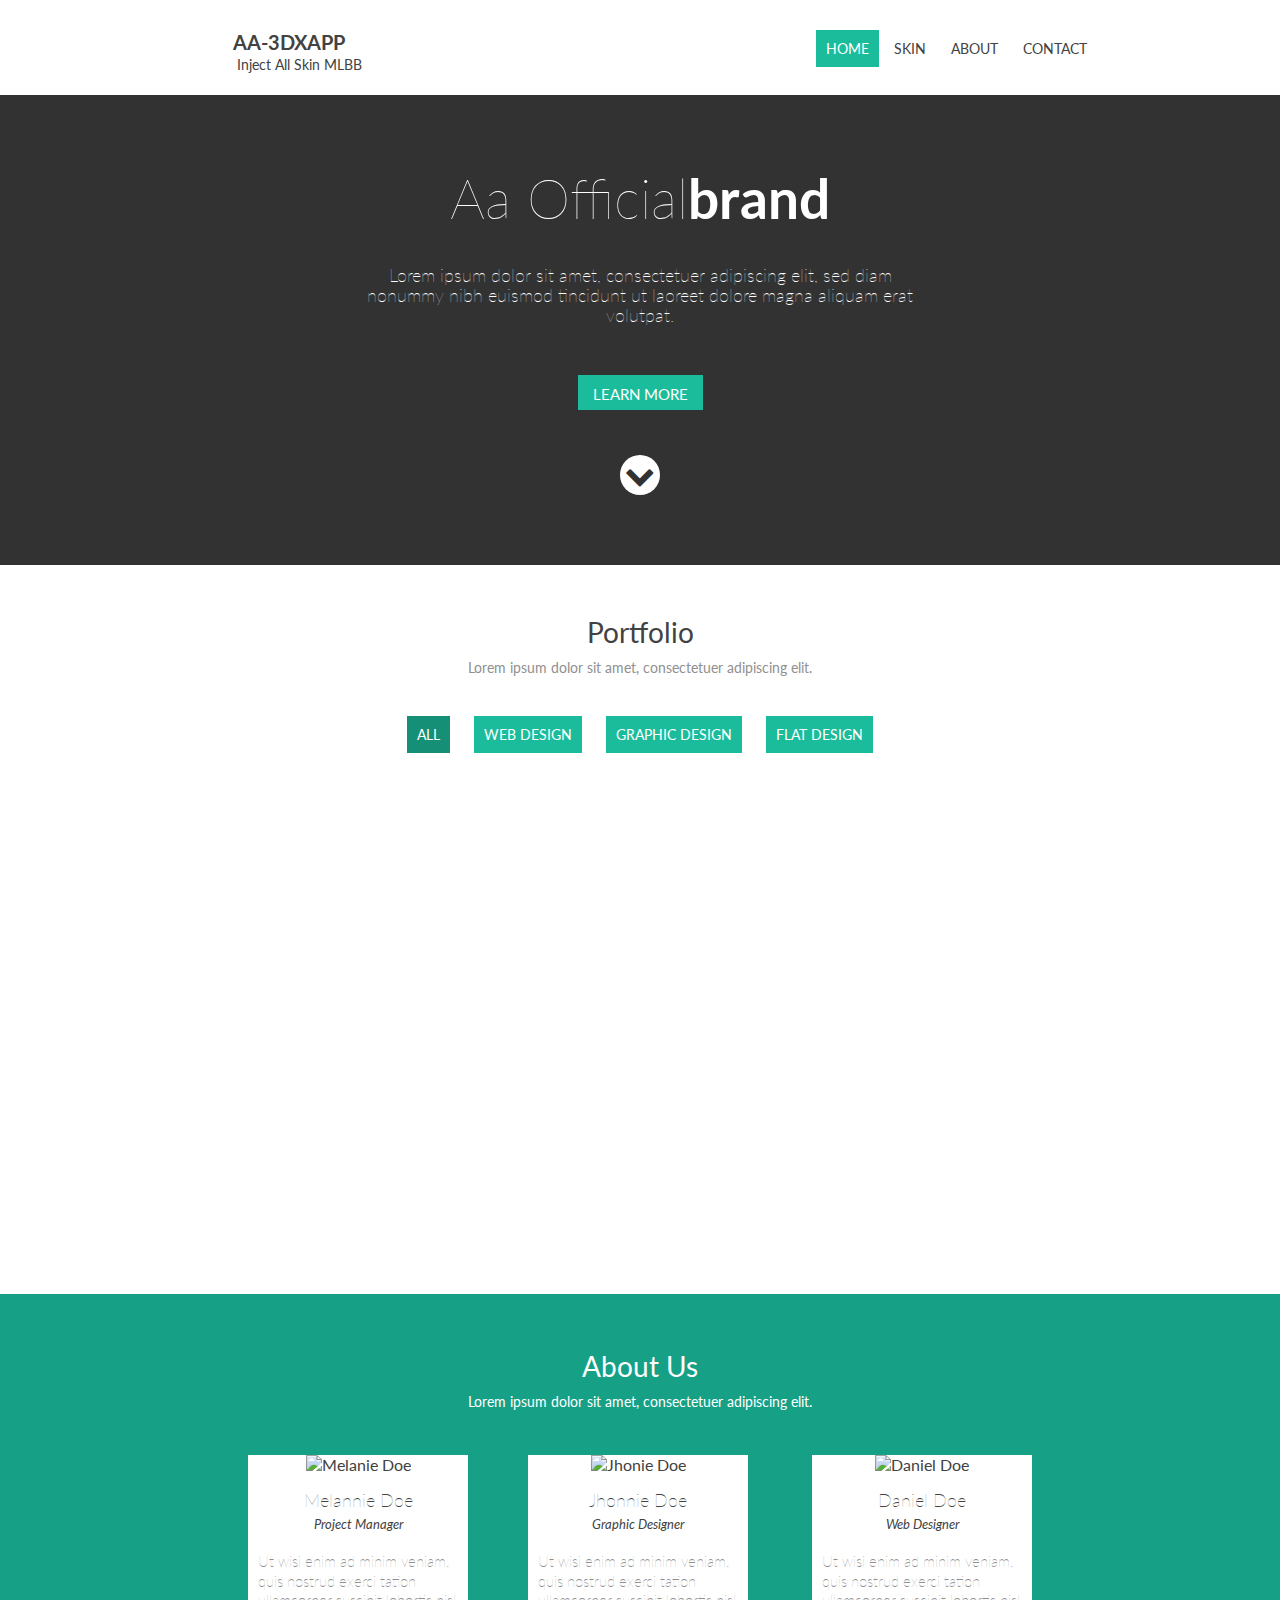
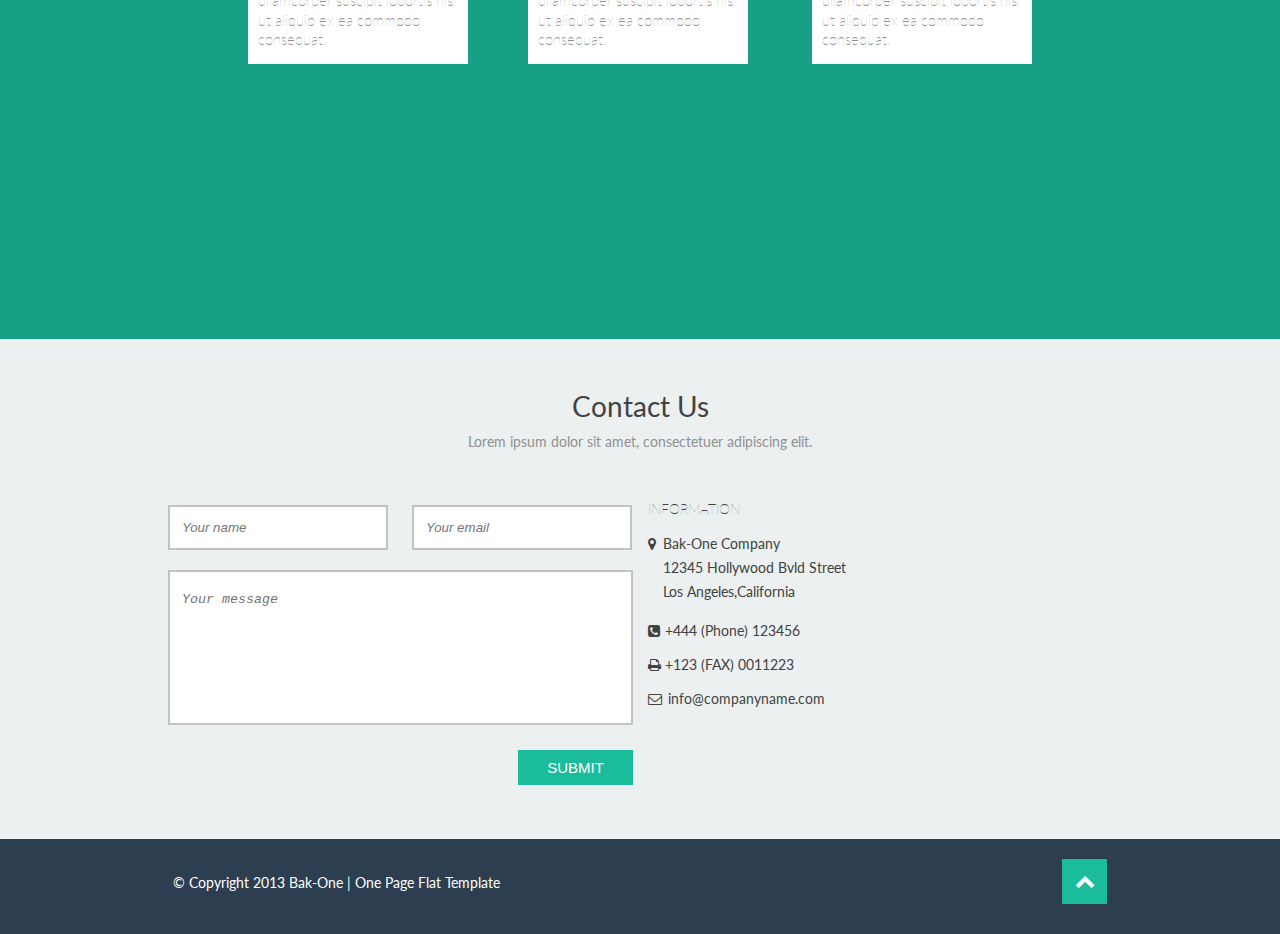
==== commit 155ff225: "Update index.html" ====
--- a/index.html
+++ b/index.html
@@ -19,7 +19,7 @@
 <header class="page-header js-header">
 <div class="page-header__inner">
 <div class="page-header__logo">
-<h1>Aa-Official</h1>&nbsp;<span>inject All skin MLBB</span>
+<h1>Aa-3DXAPP</h1>&nbsp;<span>inject All skin MLBB</span>
 </div>
 <nav class="page-header__nav js-nav"><ul><li><a class="page-header__nav-link js-anchor js-link is-active" href="#home">Home</a>
 </li><li>
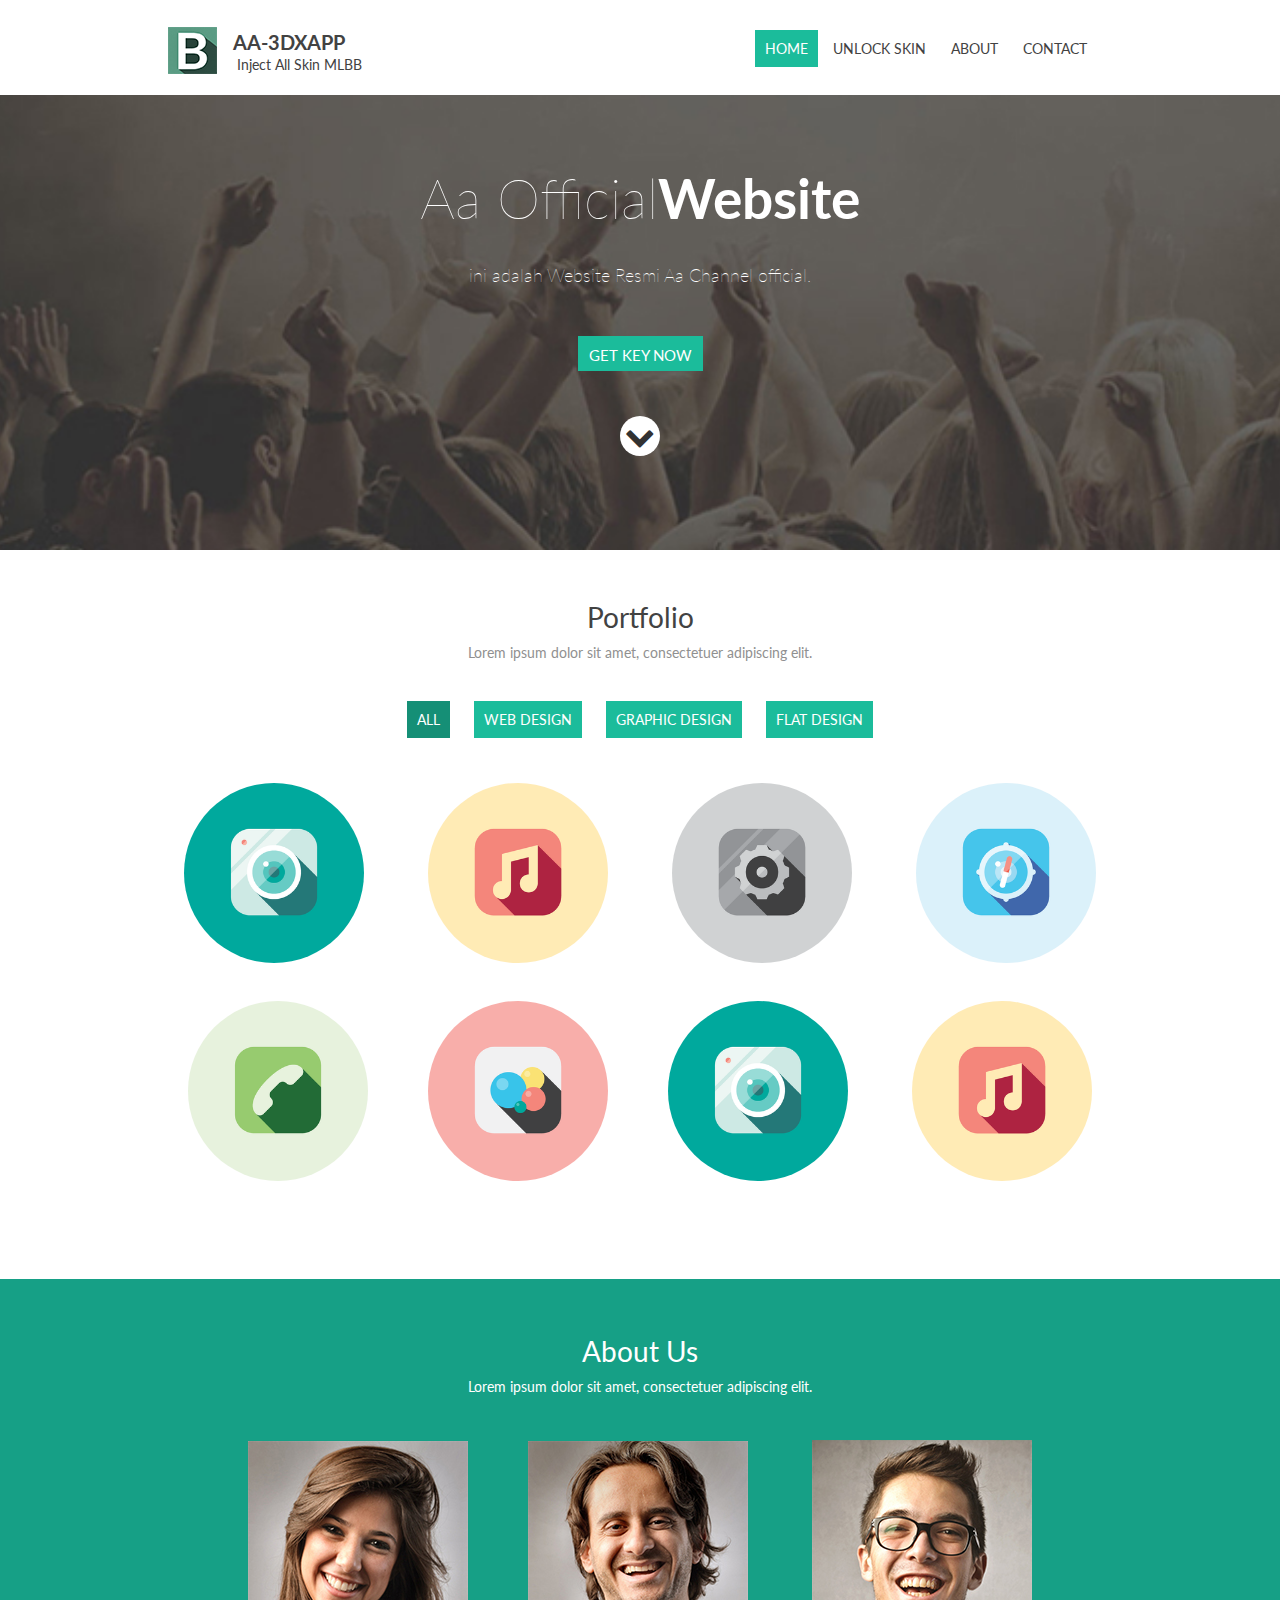
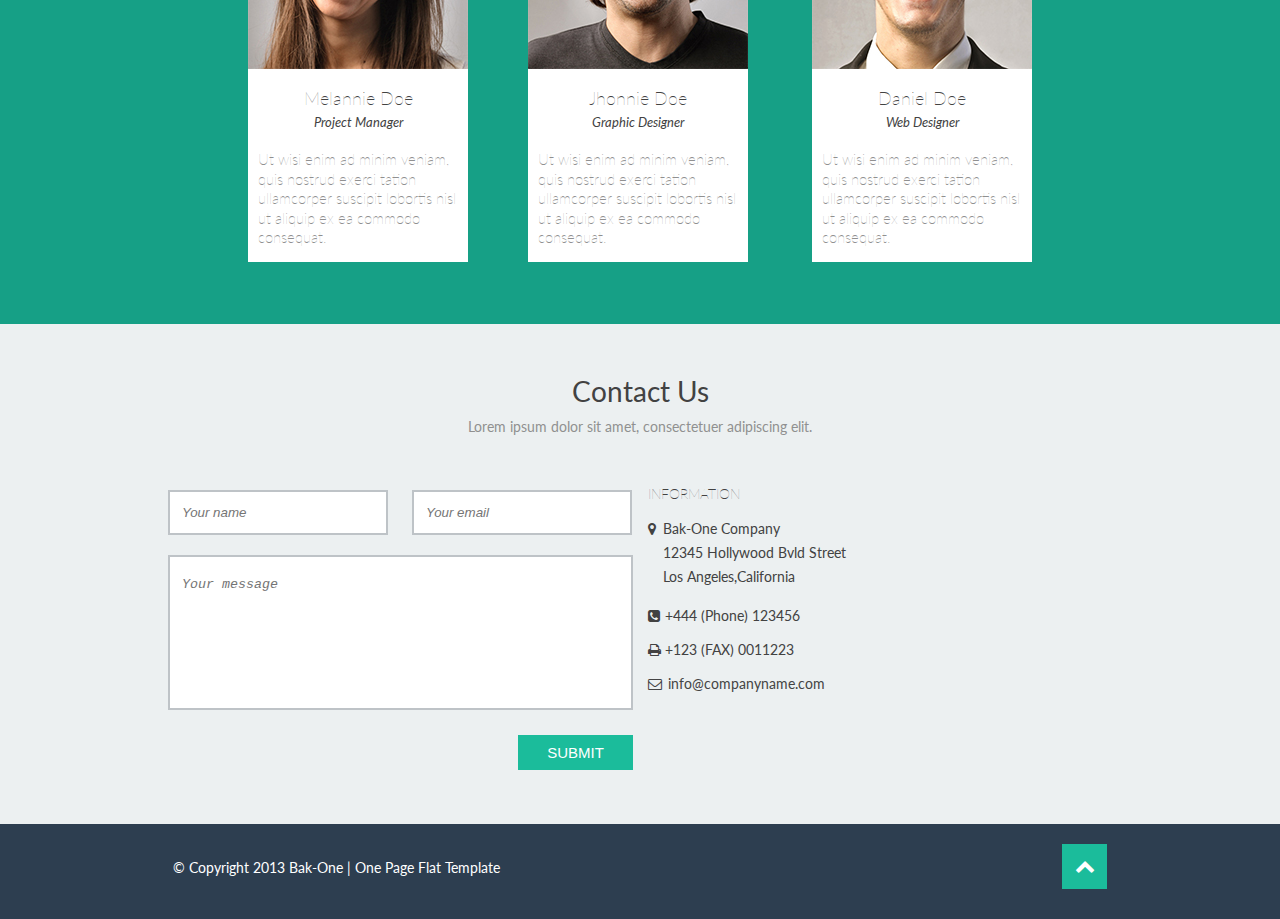
==== commit 8a2a0f47: "Update index.html" ====
--- a/index.html
+++ b/index.html
@@ -23,13 +23,13 @@
 </div>
 <nav class="page-header__nav js-nav"><ul><li><a class="page-header__nav-link js-anchor js-link is-active" href="#home">Home</a>
 </li><li>
-<a class="page-header__nav-link js-anchor js-link" href="#portfolio">Skin</a>
+<a class="page-header__nav-link js-anchor js-link" href="#portfolio">Unlock Skin</a>
 </li><li><a class="page-header__nav-link js-anchor js-link" href="#team">About</a>
 </li><li><a class="page-header__nav-link js-anchor js-link" href="#contact">Contact</a>
 </li></ul></nav></div></header><!-- $Promo section--><section class="promo js-jumbo" id="home">
-<h2 class="promo__title">Aa Official<span>brand</span></h2>
-<p class="promo__descr">Lorem ipsum dolor sit amet, consectetuer adipiscing elit, sed diam nonummy nibh euismod tincidunt ut laoreet dolore magna aliquam erat volutpat.</p>
-<a class="promo__btn" href="#">Learn more</a><a class="promo__go-next js-anchor" href="#portfolio">Scroll down</a>
+<h2 class="promo__title">Aa Official<span>Website</span></h2>
+<p class="promo__descr">ini adalah Website Resmi Aa Channel official.</p>
+<a class="promo__btn" href="#">Get Key Now</a><a class="promo__go-next js-anchor" href="#portfolio">Scroll down</a>
 </section><!-- $Portfolio section--><section class="portfolio js-portfolio" id="portfolio"><div class="portfolio__inner">
 <h2 class="portfolio__title">Portfolio</h2>
 <p class="portfolio__descr">Lorem ipsum dolor sit amet, consectetuer adipiscing elit.</p>
